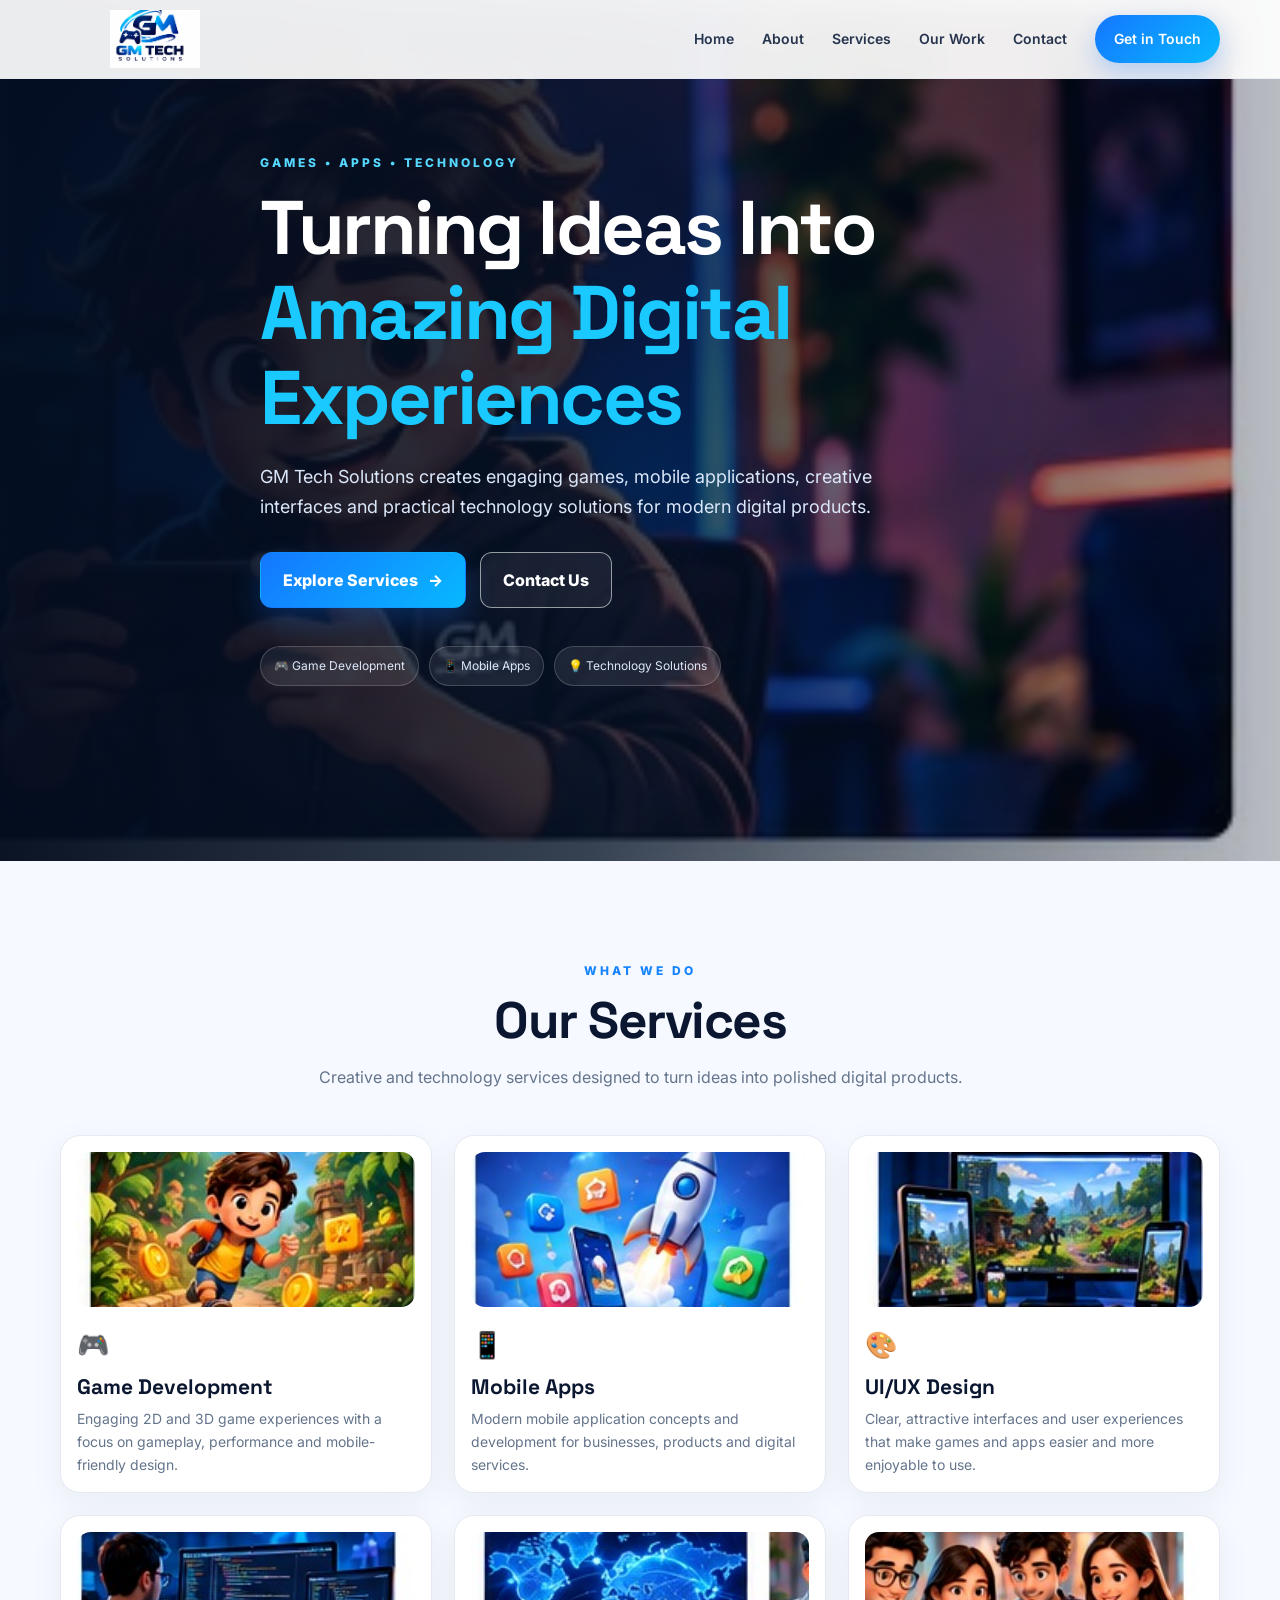
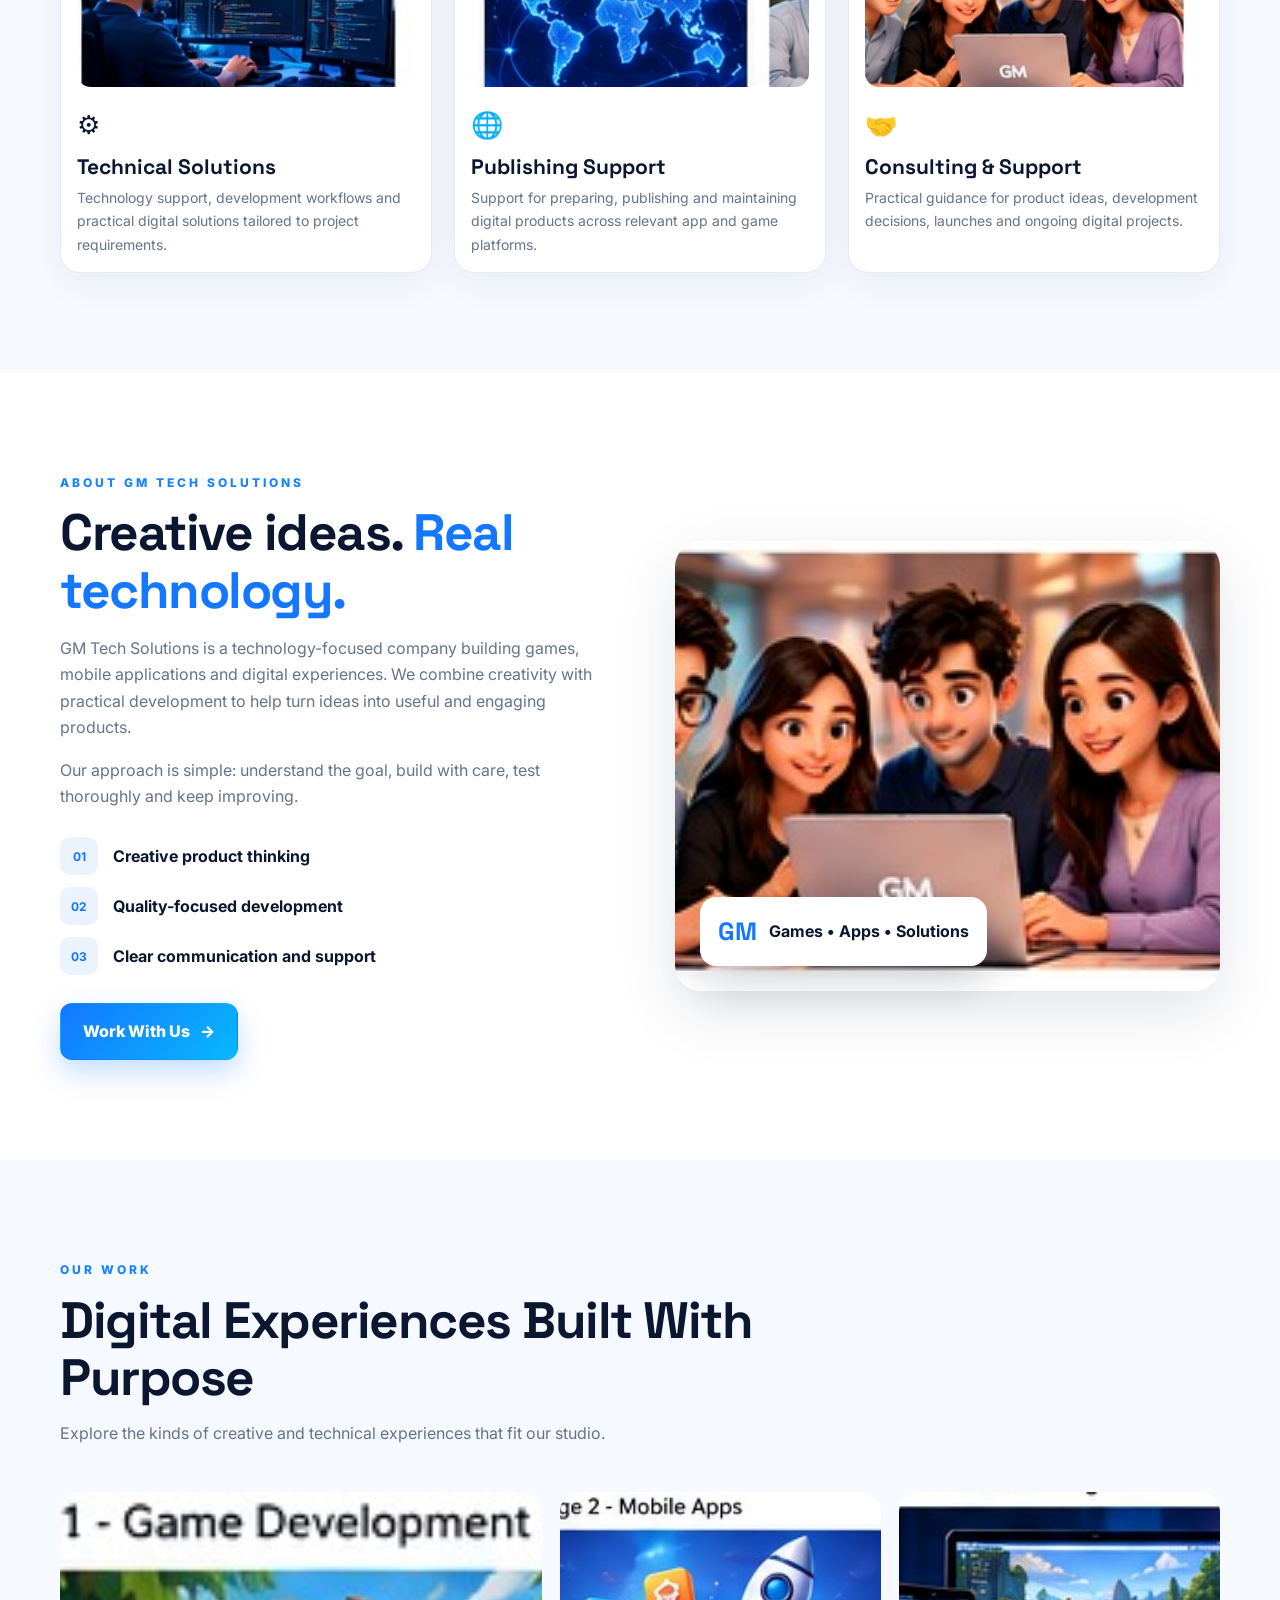
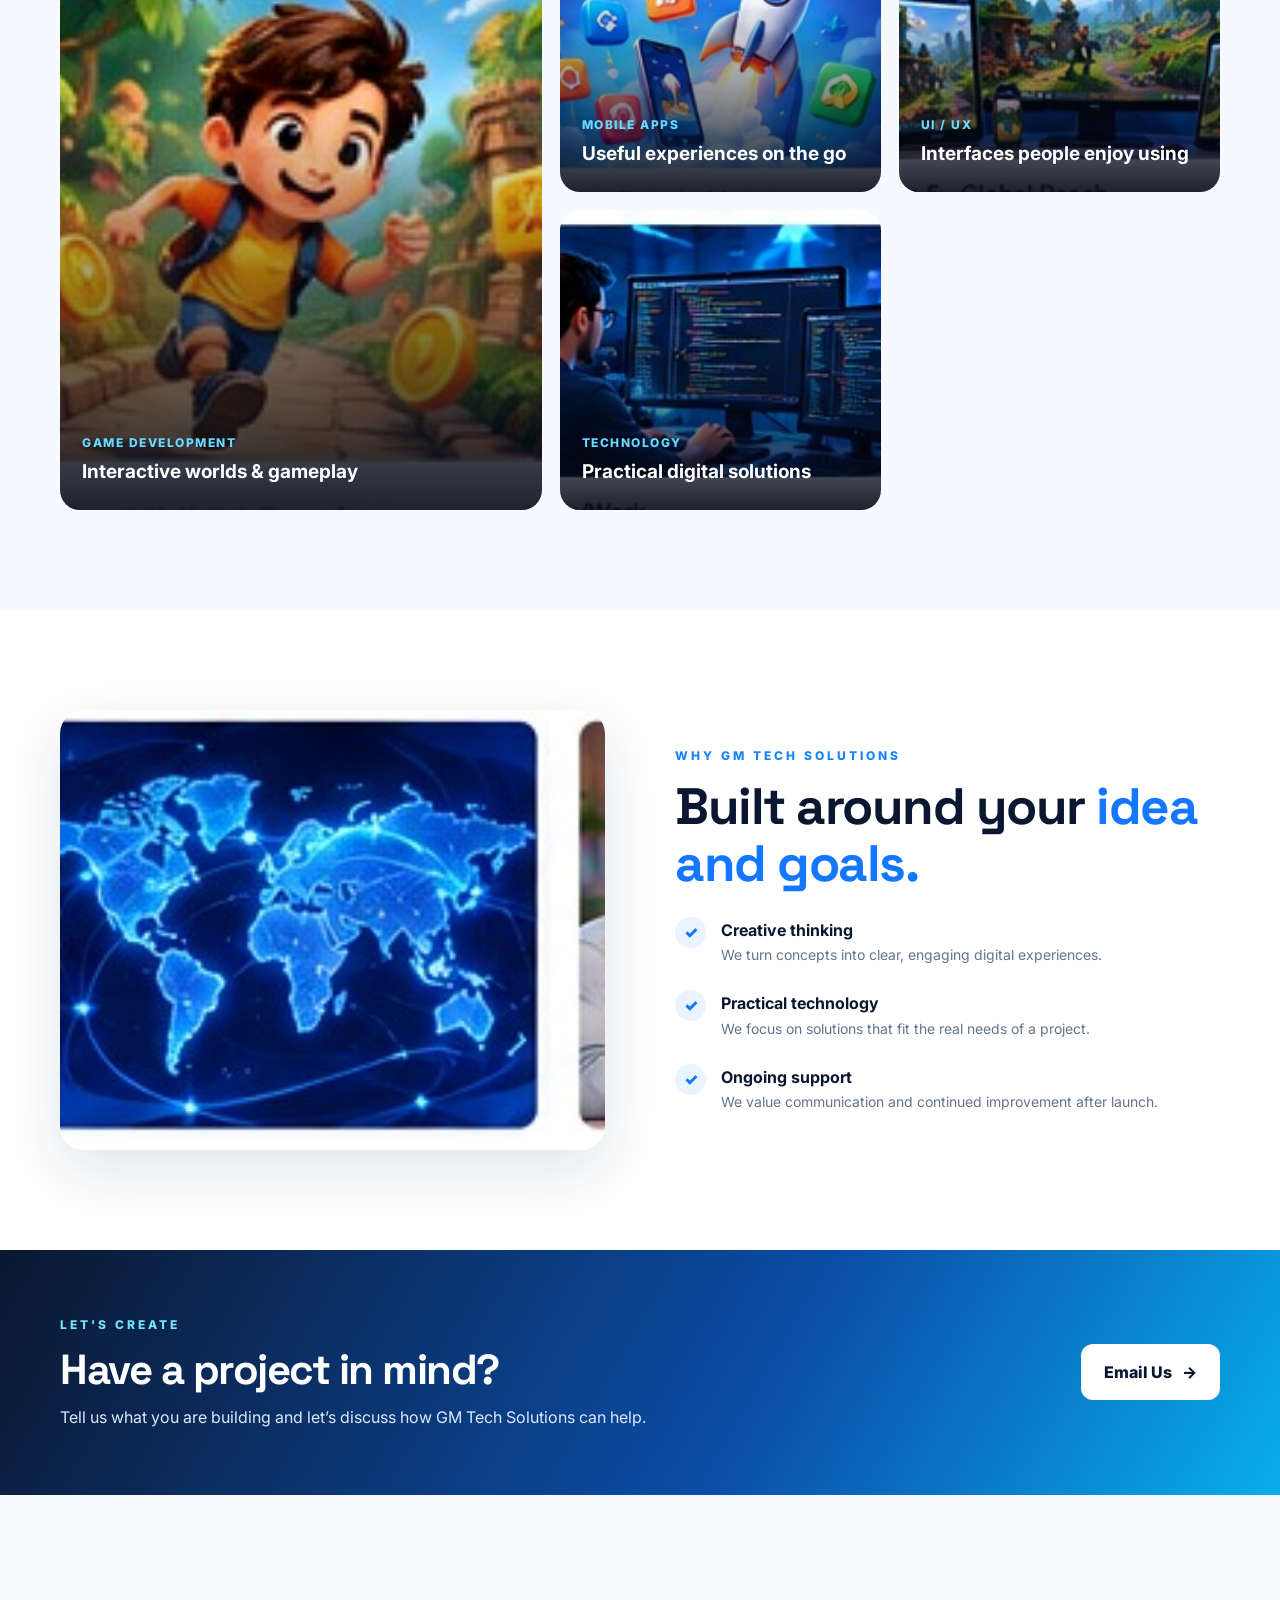
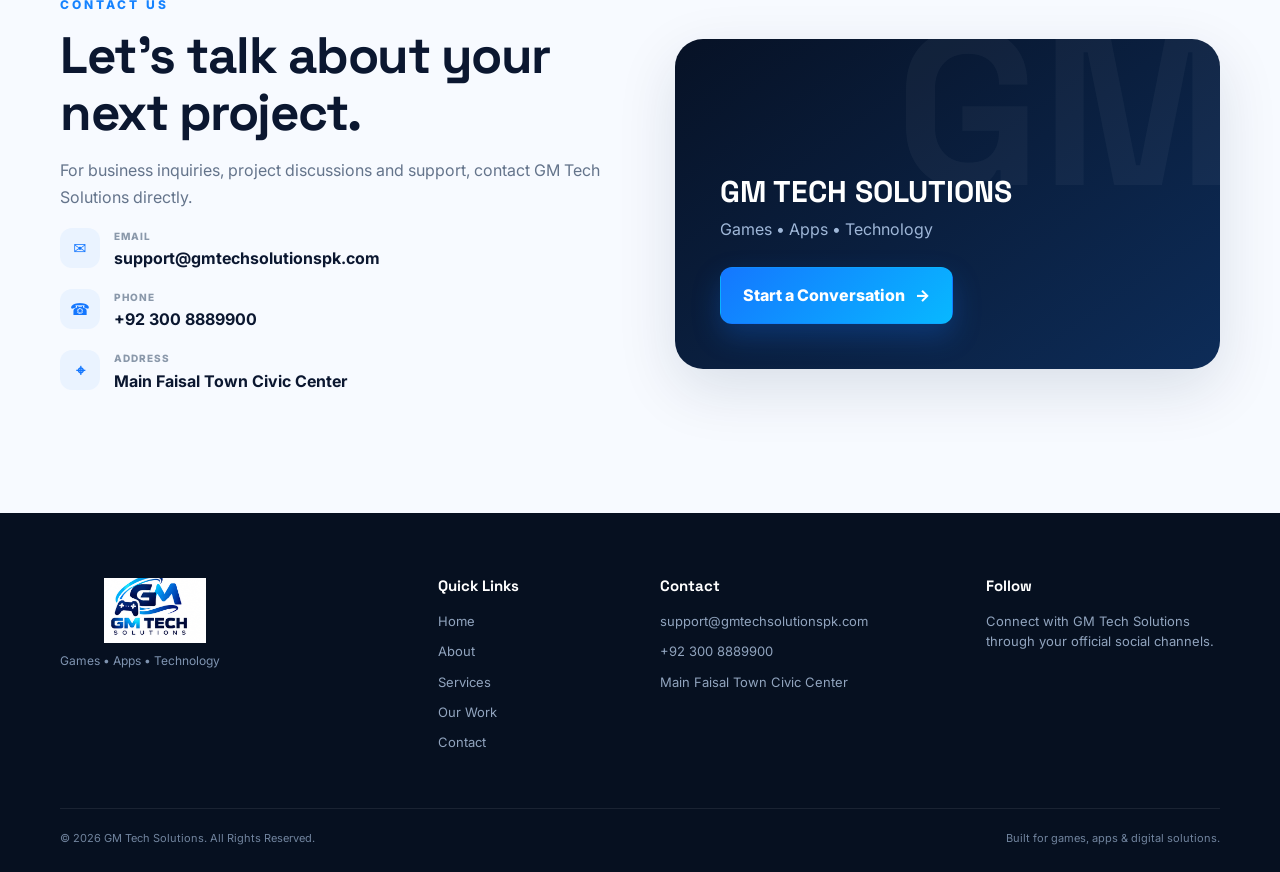
==== index.html @ 3b5aea4f "Add files via upload" ====
<!DOCTYPE html><html lang="en"><head><meta charset="UTF-8"><meta name="viewport" content="width=device-width,initial-scale=1.0"><meta name="description" content="GM Tech Solutions — game development, mobile applications, UI/UX design and technology solutions."><meta name="theme-color" content="#081326"><title>GM Tech Solutions | Games, Apps & Technology</title><link rel="icon" href="images/favicon.png"><link rel="preconnect" href="https://fonts.googleapis.com"><link rel="preconnect" href="https://fonts.gstatic.com" crossorigin><link href="https://fonts.googleapis.com/css2?family=Inter:wght@400;500;600;700;800&family=Space+Grotesk:wght@500;600;700&display=swap" rel="stylesheet"><link rel="stylesheet" href="style.css"></head><body><header class="site-header"><div class="container nav-wrap"><a class="brand" href="#home"><img src="images/logo.png" alt="GM Tech Solutions"></a><button class="menu-toggle" id="menuToggle" aria-label="Open navigation" aria-expanded="false"><span></span><span></span><span></span></button><nav class="nav" id="mainNav"><a href="#home">Home</a><a href="#about">About</a><a href="#services">Services</a><a href="#work">Our Work</a><a href="#contact">Contact</a><a class="nav-cta" href="mailto:support@gmtechsolutionspk.com">Get in Touch</a></nav></div></header><main><section class="hero" id="home"><div class="hero-art"></div><div class="hero-overlay"></div><div class="container hero-content"><p class="eyebrow">GAMES • APPS • TECHNOLOGY</p><h1>Turning Ideas Into <span>Amazing Digital Experiences</span></h1><p class="hero-copy">GM Tech Solutions creates engaging games, mobile applications, creative interfaces and practical technology solutions for modern digital products.</p><div class="hero-actions"><a class="btn btn-primary" href="#services">Explore Services <span>→</span></a><a class="btn btn-outline" href="#contact">Contact Us</a></div><div class="hero-pills"><span>🎮 Game Development</span><span>📱 Mobile Apps</span><span>💡 Technology Solutions</span></div></div></section><section class="services" id="services"><div class="container"><div class="section-heading center"><p class="eyebrow">WHAT WE DO</p><h2>Our Services</h2><p>Creative and technology services designed to turn ideas into polished digital products.</p></div><div class="service-grid"><article class="service-card reveal"><div class="service-image"><img src="images/game-development.jpg" alt="Game Development" loading="lazy"></div><div class="service-icon">🎮</div><h3>Game Development</h3><p>Engaging 2D and 3D game experiences with a focus on gameplay, performance and mobile-friendly design.</p></article><article class="service-card reveal"><div class="service-image"><img src="images/mobile-apps.jpg" alt="Mobile Apps" loading="lazy"></div><div class="service-icon">📱</div><h3>Mobile Apps</h3><p>Modern mobile application concepts and development for businesses, products and digital services.</p></article><article class="service-card reveal"><div class="service-image"><img src="images/ui-ux-design.jpg" alt="UI/UX Design" loading="lazy"></div><div class="service-icon">🎨</div><h3>UI/UX Design</h3><p>Clear, attractive interfaces and user experiences that make games and apps easier and more enjoyable to use.</p></article><article class="service-card reveal"><div class="service-image"><img src="images/technical-solutions.jpg" alt="Technical Solutions" loading="lazy"></div><div class="service-icon">⚙️</div><h3>Technical Solutions</h3><p>Technology support, development workflows and practical digital solutions tailored to project requirements.</p></article><article class="service-card reveal"><div class="service-image"><img src="images/global-reach.jpg" alt="Publishing Support" loading="lazy"></div><div class="service-icon">🌐</div><h3>Publishing Support</h3><p>Support for preparing, publishing and maintaining digital products across relevant app and game platforms.</p></article><article class="service-card reveal"><div class="service-image"><img src="images/team-work.jpg" alt="Consulting & Support" loading="lazy"></div><div class="service-icon">🤝</div><h3>Consulting & Support</h3><p>Practical guidance for product ideas, development decisions, launches and ongoing digital projects.</p></article></div></div></section><section class="about" id="about"><div class="container about-grid"><div class="about-copy reveal"><p class="eyebrow">ABOUT GM TECH SOLUTIONS</p><h2>Creative ideas. <span>Real technology.</span></h2><p>GM Tech Solutions is a technology-focused company building games, mobile applications and digital experiences. We combine creativity with practical development to help turn ideas into useful and engaging products.</p><p>Our approach is simple: understand the goal, build with care, test thoroughly and keep improving.</p><div class="about-list"><div><strong>01</strong><span>Creative product thinking</span></div><div><strong>02</strong><span>Quality-focused development</span></div><div><strong>03</strong><span>Clear communication and support</span></div></div><a class="btn btn-primary" href="#contact">Work With Us <span>→</span></a></div><div class="about-visual reveal"><img src="images/team-work.jpg" alt="GM Tech Solutions team" loading="lazy"><div class="floating-card"><span class="floating-number">GM</span><span>Games • Apps • Solutions</span></div></div></div></section><section class="work" id="work"><div class="container"><div class="section-heading"><p class="eyebrow">OUR WORK</p><h2>Digital Experiences Built With Purpose</h2><p>Explore the kinds of creative and technical experiences that fit our studio.</p></div><div class="work-grid"><figure class="work-card large reveal"><img src="images/game-development.jpg" alt="Game development" loading="lazy"><figcaption><span>Game Development</span><strong>Interactive worlds & gameplay</strong></figcaption></figure><figure class="work-card reveal"><img src="images/mobile-apps.jpg" alt="Mobile apps" loading="lazy"><figcaption><span>Mobile Apps</span><strong>Useful experiences on the go</strong></figcaption></figure><figure class="work-card reveal"><img src="images/ui-ux-design.jpg" alt="UI UX" loading="lazy"><figcaption><span>UI / UX</span><strong>Interfaces people enjoy using</strong></figcaption></figure><figure class="work-card reveal"><img src="images/technical-solutions.jpg" alt="Technology" loading="lazy"><figcaption><span>Technology</span><strong>Practical digital solutions</strong></figcaption></figure></div></div></section><section class="why"><div class="container why-grid"><div class="why-image reveal"><img src="images/global-reach.jpg" alt="Global technology network" loading="lazy"></div><div class="why-copy reveal"><p class="eyebrow">WHY GM TECH SOLUTIONS</p><h2>Built around your <span>idea and goals.</span></h2><div class="why-item"><div>✓</div><p><strong>Creative thinking</strong><br>We turn concepts into clear, engaging digital experiences.</p></div><div class="why-item"><div>✓</div><p><strong>Practical technology</strong><br>We focus on solutions that fit the real needs of a project.</p></div><div class="why-item"><div>✓</div><p><strong>Ongoing support</strong><br>We value communication and continued improvement after launch.</p></div></div></div></section><section class="cta" id="contact"><div class="container cta-inner"><div><p class="eyebrow">LET'S CREATE</p><h2>Have a project in mind?</h2><p>Tell us what you are building and let’s discuss how GM Tech Solutions can help.</p></div><a class="btn btn-light" href="mailto:support@gmtechsolutionspk.com?subject=Project%20Inquiry%20-%20GM%20Tech%20Solutions">Email Us <span>→</span></a></div></section><section class="contact"><div class="container contact-grid"><div class="contact-info reveal"><p class="eyebrow">CONTACT US</p><h2>Let's talk about your next project.</h2><p>For business inquiries, project discussions and support, contact GM Tech Solutions directly.</p><div class="contact-item"><span>✉</span><div><small>Email</small><a href="mailto:support@gmtechsolutionspk.com">support@gmtechsolutionspk.com</a></div></div><div class="contact-item"><span>☎</span><div><small>Phone</small><a href="tel:+923008889900">+92 300 8889900</a></div></div><div class="contact-item"><span>⌖</span><div><small>Address</small><p>Main Faisal Town Civic Center</p></div></div></div><div class="contact-card reveal"><h3>GM TECH SOLUTIONS</h3><p>Games • Apps • Technology</p><a class="btn btn-primary" href="mailto:support@gmtechsolutionspk.com">Start a Conversation <span>→</span></a></div></div></section></main><footer class="footer"><div class="container footer-grid"><div class="footer-brand"><img src="images/logo.png" alt="GM Tech Solutions"><p>Games • Apps • Technology</p></div><div><h4>Quick Links</h4><a href="#home">Home</a><a href="#about">About</a><a href="#services">Services</a><a href="#work">Our Work</a><a href="#contact">Contact</a></div><div><h4>Contact</h4><a href="mailto:support@gmtechsolutionspk.com">support@gmtechsolutionspk.com</a><a href="tel:+923008889900">+92 300 8889900</a><span>Main Faisal Town Civic Center</span></div><div><h4>Follow</h4><p class="footer-note">Connect with GM Tech Solutions through your official social channels.</p></div></div><div class="container footer-bottom"><span>© <span id="year"></span> GM Tech Solutions. All Rights Reserved.</span><span>Built for games, apps & digital solutions.</span></div></footer><button class="back-top" id="backTop" aria-label="Back to top">↑</button><script src="script.js"></script></body></html>
---- style.css ----
:root{--navy:#081326;--blue:#1477ff;--cyan:#12cfff;--ink:#0b1730;--muted:#64748b;--light:#f6f9ff;--white:#fff;--border:#e5eaf3;--shadow:0 20px 60px rgba(10,31,67,.12)}*{box-sizing:border-box;margin:0;padding:0}html{scroll-behavior:smooth}body{font-family:Inter,system-ui,sans-serif;color:var(--ink);background:#fff;line-height:1.65}img{max-width:100%;display:block}a{text-decoration:none;color:inherit}.container{width:min(1160px,92%);margin:auto}.site-header{position:fixed;top:0;left:0;width:100%;z-index:50;background:rgba(255,255,255,.92);backdrop-filter:blur(16px);border-bottom:1px solid rgba(229,234,243,.75)}.nav-wrap{height:78px;display:flex;align-items:center;justify-content:space-between;gap:30px}.brand img{width:190px;height:58px;object-fit:contain;mix-blend-mode:multiply}.nav{display:flex;align-items:center;gap:28px;font-size:14px;font-weight:600}.nav a{color:#26344e;transition:.25s}.nav a:hover{color:var(--blue)}.nav-cta{background:linear-gradient(135deg,var(--blue),#08b8ff);color:#fff!important;padding:12px 19px;border-radius:999px;box-shadow:0 10px 25px rgba(20,119,255,.25)}.menu-toggle{display:none;border:0;background:none;cursor:pointer}.menu-toggle span{display:block;width:26px;height:2px;background:var(--ink);margin:5px}.hero{min-height:720px;position:relative;display:flex;align-items:center;overflow:hidden;background:#071226;color:#fff;padding-top:78px}.hero-art{position:absolute;inset:0;background:url("images/hero.jpg") center right/cover no-repeat;opacity:.9}.hero-overlay{position:absolute;inset:0;background:linear-gradient(90deg,rgba(4,13,31,.97),rgba(5,19,40,.78) 46%,rgba(5,19,40,.2))}.hero-content{position:relative;z-index:2;max-width:760px;padding:75px 0}.eyebrow{font-size:12px;letter-spacing:3px;font-weight:800;color:#1683ff;margin-bottom:12px;text-transform:uppercase}.hero .eyebrow{color:#56d8ff}h1,h2,h3,h4{font-family:"Space Grotesk",Inter,sans-serif;line-height:1.12}h1{font-size:clamp(42px,6vw,76px);letter-spacing:-2.5px}h1 span{display:block;color:#19c9ff}.hero-copy{max-width:640px;color:#dbe7fa;font-size:18px;margin:22px 0 30px}.hero-actions{display:flex;gap:14px;flex-wrap:wrap}.btn{display:inline-flex;align-items:center;gap:10px;padding:14px 22px;border-radius:12px;font-weight:800;transition:.25s;border:1px solid transparent}.btn:hover{transform:translateY(-2px)}.btn-primary{color:#fff;background:linear-gradient(135deg,var(--blue),#08b8ff);box-shadow:0 12px 28px rgba(20,119,255,.25)}.btn-outline{color:#fff;border-color:rgba(255,255,255,.55);background:rgba(255,255,255,.06)}.hero-pills{display:flex;gap:10px;flex-wrap:wrap;margin-top:38px}.hero-pills span{padding:9px 13px;border:1px solid rgba(255,255,255,.18);background:rgba(255,255,255,.08);border-radius:999px;font-size:12px;color:#dce8fa}section{padding:100px 0}.section-heading{max-width:700px;margin-bottom:45px}.section-heading.center{text-align:center;margin-left:auto;margin-right:auto}.section-heading h2,h2{font-size:clamp(34px,4vw,52px);letter-spacing:-1.5px}.section-heading p:not(.eyebrow){color:var(--muted);margin-top:14px}.services{background:var(--light)}.service-grid{display:grid;grid-template-columns:repeat(3,1fr);gap:22px}.service-card{background:#fff;border:1px solid var(--border);border-radius:20px;padding:16px;box-shadow:0 10px 35px rgba(15,38,75,.06);transition:.3s;overflow:hidden}.service-card:hover{transform:translateY(-7px);box-shadow:var(--shadow)}.service-image{height:155px;border-radius:14px;overflow:hidden}.service-image img{width:100%;height:100%;object-fit:cover}.service-icon{font-size:26px;margin:17px 0 8px}.service-card h3{font-size:21px}.service-card p{color:var(--muted);font-size:14px;margin-top:8px}.about-grid,.why-grid,.contact-grid{display:grid;grid-template-columns:1fr 1fr;gap:70px;align-items:center}.about-copy h2 span,.why-copy h2 span{color:var(--blue)}.about-copy>p:not(.eyebrow),.contact-info>p:not(.eyebrow){color:var(--muted);margin-top:16px}.about-list{display:grid;gap:12px;margin:28px 0}.about-list div{display:flex;align-items:center;gap:15px;font-weight:700}.about-list strong{width:38px;height:38px;display:grid;place-items:center;border-radius:10px;background:#eaf3ff;color:var(--blue);font-size:12px}.about-visual{position:relative}.about-visual img{width:100%;height:450px;object-fit:cover;border-radius:26px;box-shadow:var(--shadow)}.floating-card{position:absolute;bottom:25px;left:25px;background:#fff;border-radius:16px;padding:14px 18px;box-shadow:0 15px 40px rgba(7,21,44,.18);display:flex;align-items:center;gap:12px;font-weight:700}.floating-number{font-family:"Space Grotesk";font-size:25px;color:var(--blue)}.work{background:var(--light)}.work-grid{display:grid;grid-template-columns:1.35fr .9fr .9fr;gap:18px}.work-card{height:300px;position:relative;overflow:hidden;border-radius:20px;background:#0b1730}.work-card.large{grid-row:span 2;height:618px}.work-card img{width:100%;height:100%;object-fit:cover;transition:.5s}.work-card:after{content:"";position:absolute;inset:35% 0 0;background:linear-gradient(transparent,rgba(3,10,24,.9))}.work-card:hover img{transform:scale(1.06)}.work-card figcaption{position:absolute;z-index:2;bottom:22px;left:22px;color:#fff;right:20px}.work-card figcaption span{display:block;color:#68d9ff;font-size:12px;font-weight:800;text-transform:uppercase;letter-spacing:1.5px}.work-card figcaption strong{display:block;font-size:19px;margin-top:4px}.why-image img{width:100%;height:440px;object-fit:cover;border-radius:24px;box-shadow:var(--shadow)}.why-item{display:flex;gap:15px;margin-top:24px}.why-item>div{width:31px;height:31px;border-radius:50%;display:grid;place-items:center;background:#e9f4ff;color:var(--blue);font-weight:900}.why-item p{color:var(--muted);font-size:14px}.why-item strong{color:var(--ink);font-size:16px}.cta{padding:65px 0;background:linear-gradient(120deg,#0b1730,#0b4ea8 60%,#08aeea);color:#fff}.cta-inner{display:flex;justify-content:space-between;align-items:center;gap:30px}.cta .eyebrow{color:#74e4ff}.cta h2{font-size:42px}.cta p:not(.eyebrow){color:#dbe9ff;margin-top:10px}.btn-light{background:#fff;color:#0b1730}.contact{background:#f7faff}.contact-item{display:flex;gap:14px;align-items:flex-start;margin:18px 0}.contact-item>span{width:40px;height:40px;border-radius:12px;background:#eaf3ff;color:var(--blue);display:grid;place-items:center;font-weight:900}.contact-item small{display:block;color:#8a98aa;text-transform:uppercase;font-size:10px;letter-spacing:1px;font-weight:800}.contact-item a,.contact-item p{font-weight:700;margin-top:2px}.contact-card{min-height:330px;border-radius:28px;padding:45px;background:linear-gradient(145deg,#071226,#0d2c58);color:#fff;position:relative;overflow:hidden;display:flex;flex-direction:column;justify-content:flex-end;box-shadow:var(--shadow)}.contact-card:before{content:"GM";position:absolute;right:-15px;top:-40px;font:800 220px/1 "Space Grotesk";color:rgba(255,255,255,.04)}.contact-card h3{font-size:30px;position:relative}.contact-card p{color:#9fb7d8;margin:8px 0 25px;position:relative}.contact-card .btn{width:max-content;position:relative}.footer{background:#061020;color:#c6d2e5;padding:65px 0 25px}.footer-grid{display:grid;grid-template-columns:1.3fr .7fr 1.1fr .9fr;gap:40px}.footer-brand img{width:190px;height:65px;object-fit:contain}.footer-brand p{font-size:12px;color:#7f94b1;margin-top:8px}.footer h4{color:#fff;font-size:15px;margin-bottom:16px}.footer-grid>div:not(.footer-brand) a,.footer-grid>div:not(.footer-brand) span{display:block;font-size:13px;color:#91a4be;margin:9px 0}.footer-grid a:hover{color:#4ddcff}.footer-note{font-size:13px;color:#91a4be;line-height:1.6}.footer-bottom{border-top:1px solid rgba(255,255,255,.08);margin-top:45px;padding-top:20px;display:flex;justify-content:space-between;gap:15px;font-size:11px;color:#71849e}.back-top{position:fixed;right:22px;bottom:22px;width:45px;height:45px;border:0;border-radius:50%;background:var(--blue);color:#fff;font-size:20px;cursor:pointer;box-shadow:0 10px 25px rgba(20,119,255,.3);opacity:0;pointer-events:none;transition:.25s;z-index:40}.back-top.show{opacity:1;pointer-events:auto}.reveal{opacity:0;transform:translateY(24px);transition:opacity .7s ease,transform .7s ease}.reveal.visible{opacity:1;transform:none}@media(max-width:900px){.menu-toggle{display:block}.nav{position:absolute;top:78px;left:0;right:0;background:#fff;padding:18px 4%;display:none;flex-direction:column;align-items:stretch;box-shadow:0 20px 30px rgba(8,19,38,.12)}.nav.open{display:flex}.nav-cta{text-align:center}.service-grid{grid-template-columns:repeat(2,1fr)}.about-grid,.why-grid,.contact-grid{grid-template-columns:1fr;gap:40px}.work-grid{grid-template-columns:1fr 1fr}.work-card.large{grid-row:auto;height:360px;grid-column:1/-1}.hero{min-height:680px}.hero-overlay{background:linear-gradient(90deg,rgba(4,13,31,.97),rgba(5,19,40,.72))}.cta-inner{flex-direction:column;align-items:flex-start}.footer-grid{grid-template-columns:1fr 1fr}}@media(max-width:600px){.nav-wrap{height:70px}.brand img{width:165px}.hero{padding-top:70px;min-height:720px}.hero-content{padding:55px 0}.hero-copy{font-size:15px}.hero-pills{display:none}section{padding:75px 0}.service-grid,.work-grid{grid-template-columns:1fr}.work-card.large{grid-column:auto;height:300px}.about-visual img,.why-image img{height:320px}.cta h2{font-size:34px}.footer-grid{grid-template-columns:1fr}.footer-bottom{flex-direction:column}.contact-card{min-height:290px;padding:32px}}
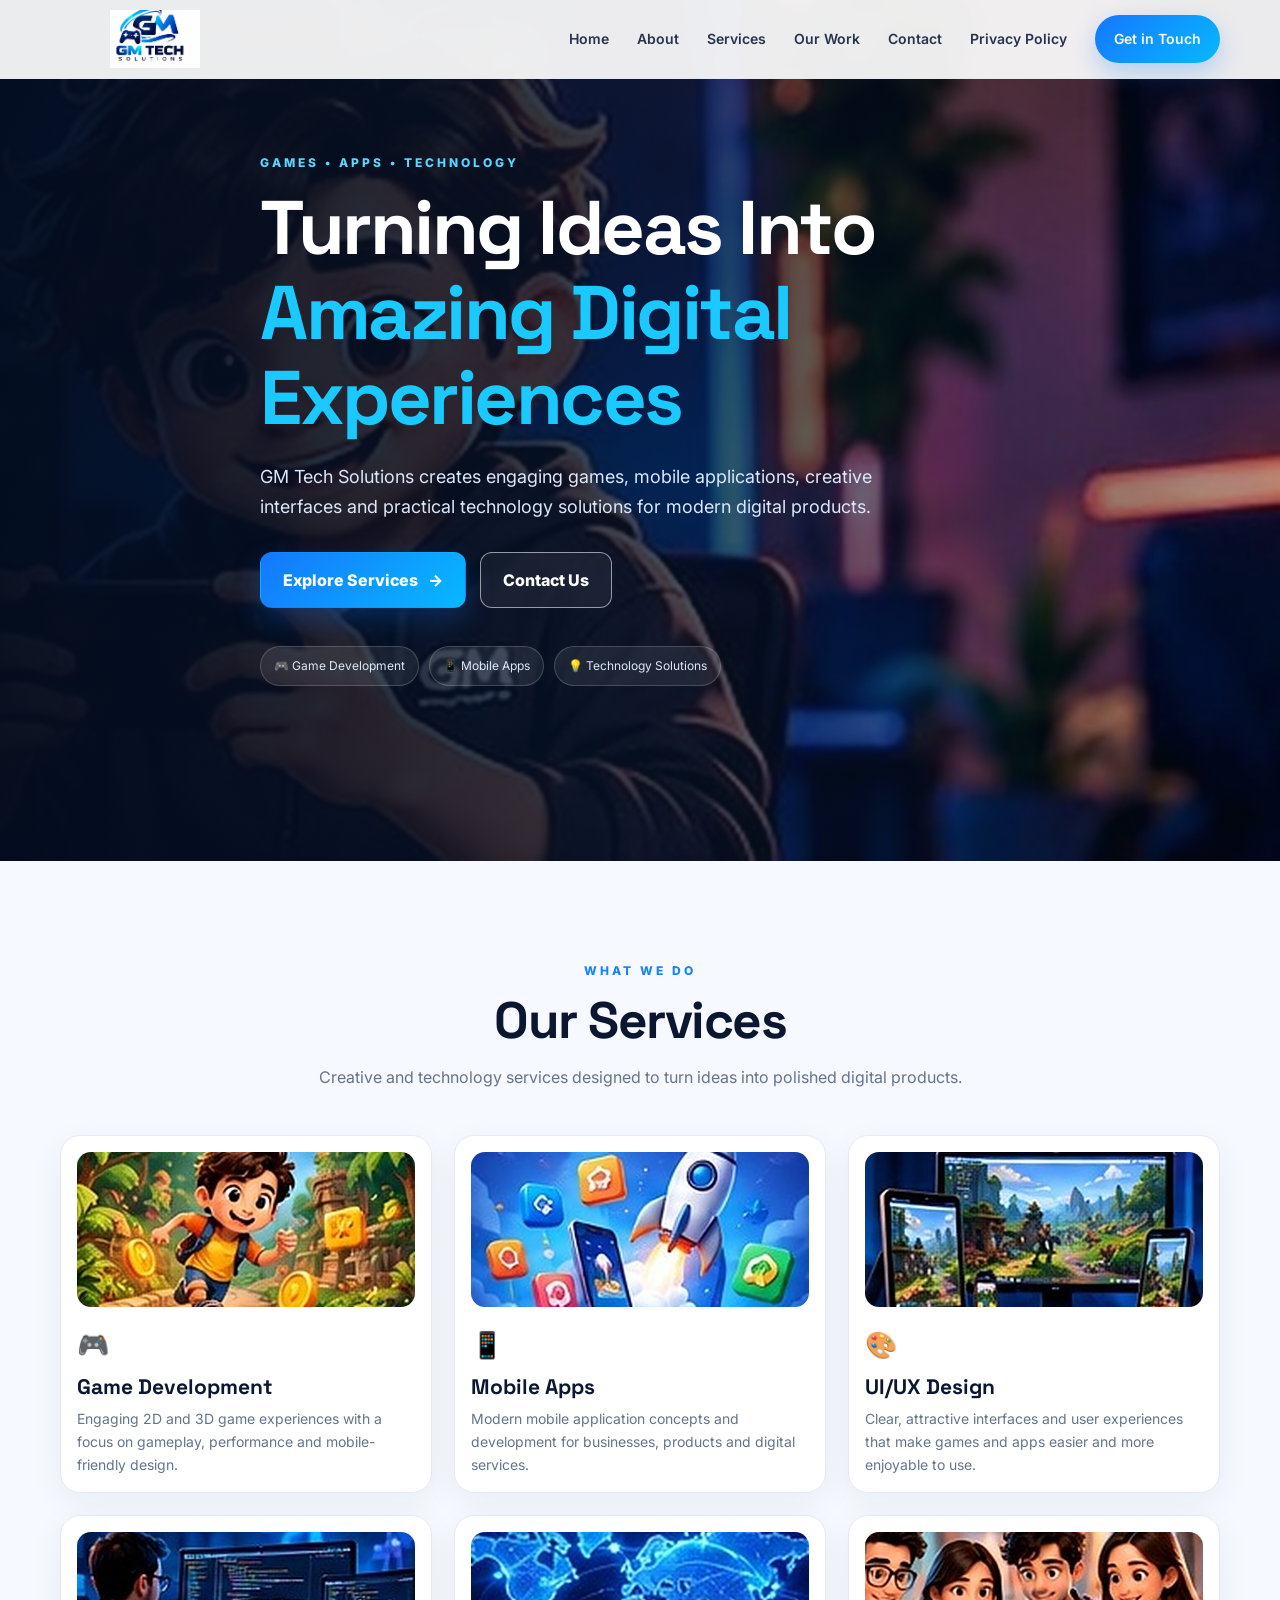
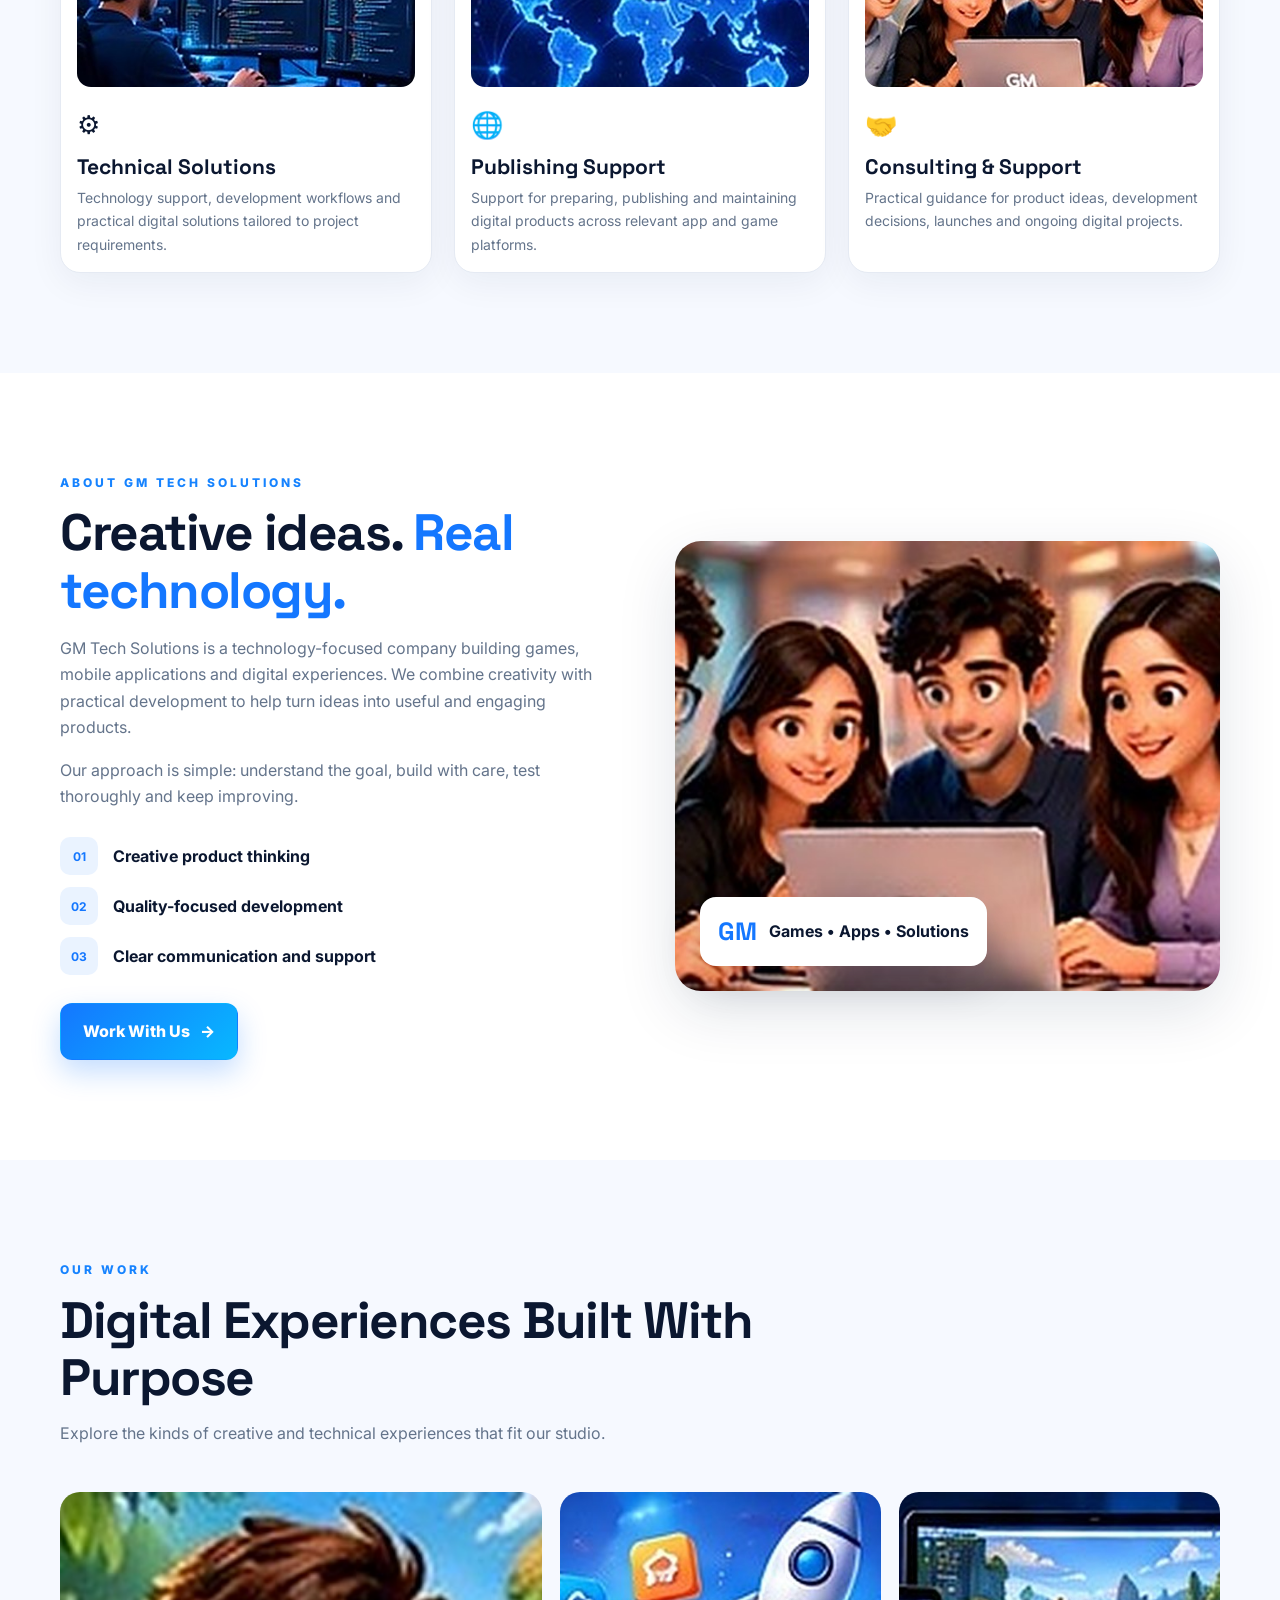
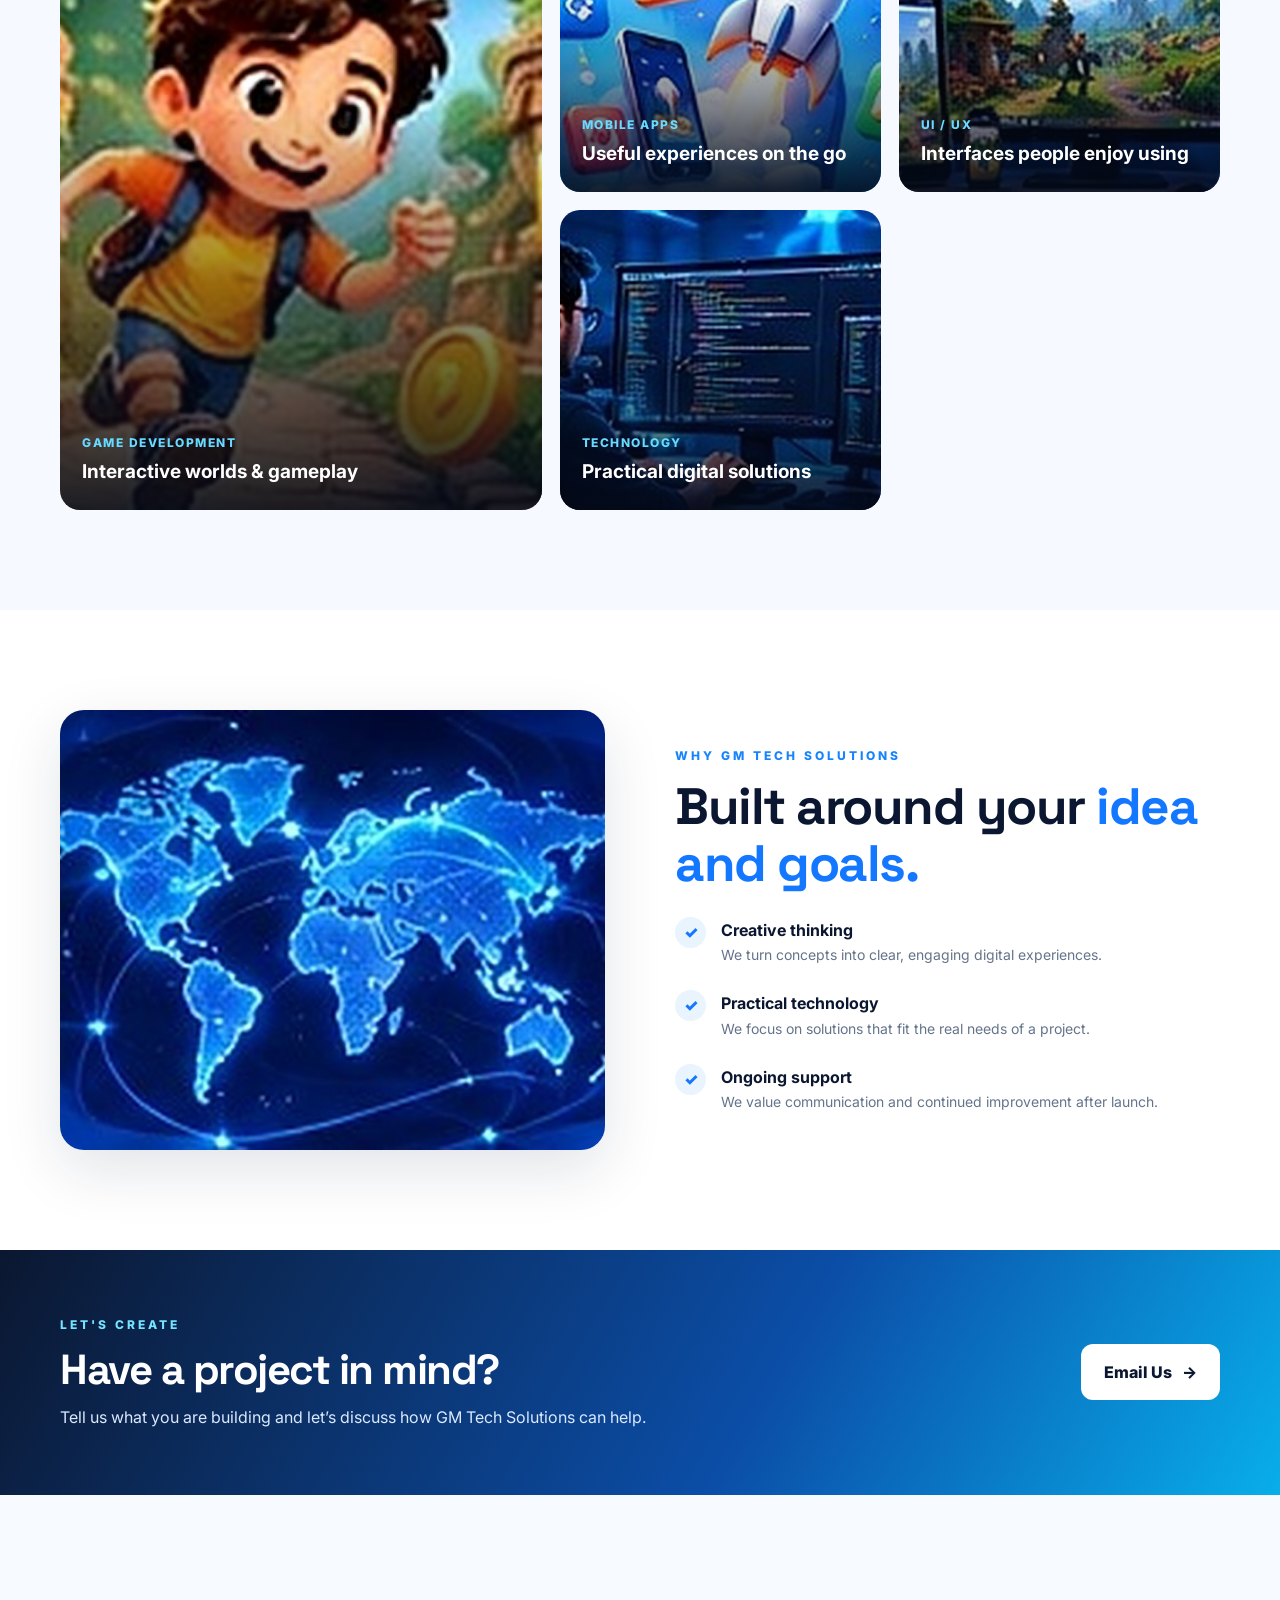
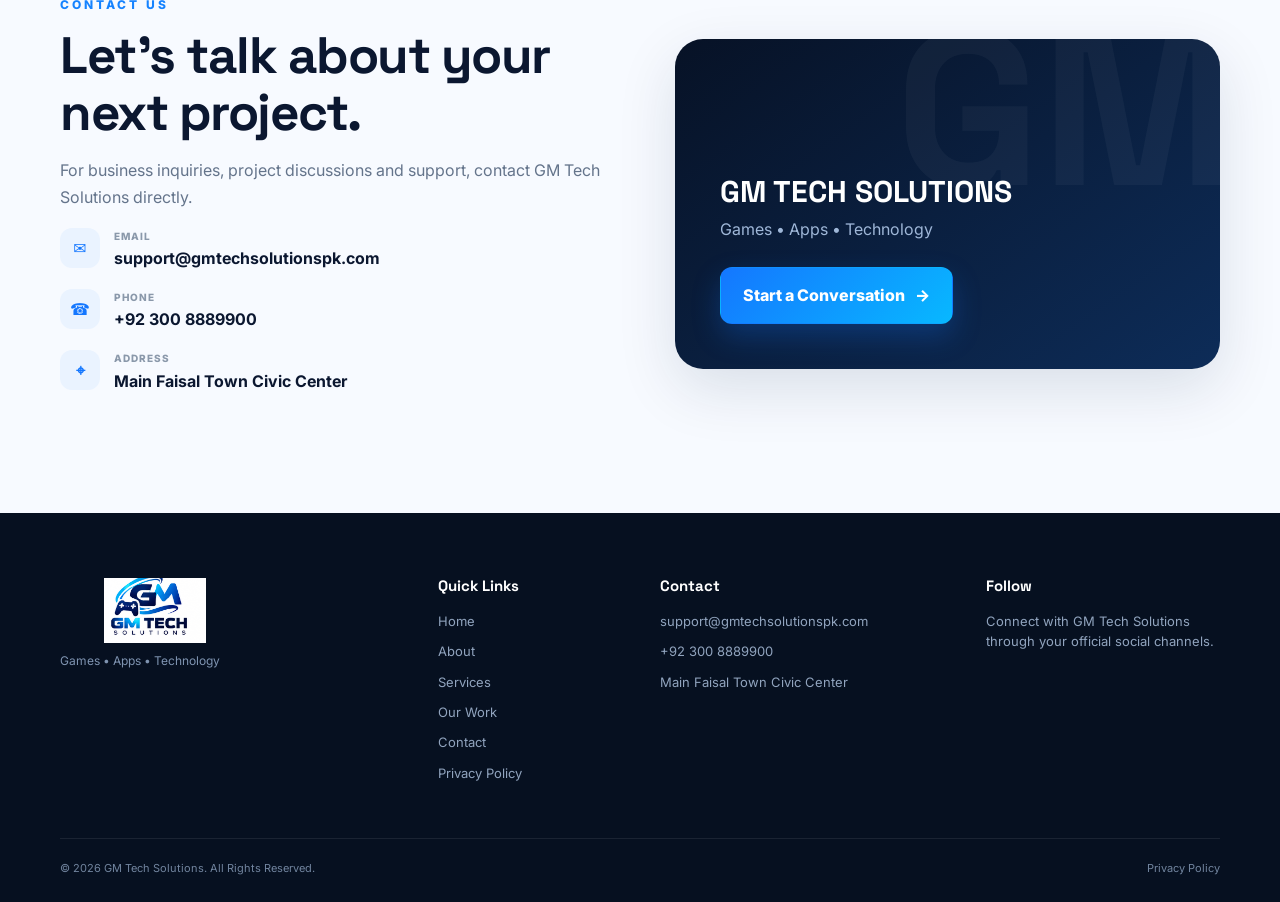
==== commit 80893d92: "Add files via upload" ====
--- a/index.html
+++ b/index.html
@@ -1 +1 @@
-<!DOCTYPE html><html lang="en"><head><meta charset="UTF-8"><meta name="viewport" content="width=device-width,initial-scale=1.0"><meta name="description" content="GM Tech Solutions — game development, mobile applications, UI/UX design and technology solutions."><meta name="theme-color" content="#081326"><title>GM Tech Solutions | Games, Apps & Technology</title><link rel="icon" href="images/favicon.png"><link rel="preconnect" href="https://fonts.googleapis.com"><link rel="preconnect" href="https://fonts.gstatic.com" crossorigin><link href="https://fonts.googleapis.com/css2?family=Inter:wght@400;500;600;700;800&family=Space+Grotesk:wght@500;600;700&display=swap" rel="stylesheet"><link rel="stylesheet" href="style.css"></head><body><header class="site-header"><div class="container nav-wrap"><a class="brand" href="#home"><img src="images/logo.png" alt="GM Tech Solutions"></a><button class="menu-toggle" id="menuToggle" aria-label="Open navigation" aria-expanded="false"><span></span><span></span><span></span></button><nav class="nav" id="mainNav"><a href="#home">Home</a><a href="#about">About</a><a href="#services">Services</a><a href="#work">Our Work</a><a href="#contact">Contact</a><a class="nav-cta" href="mailto:support@gmtechsolutionspk.com">Get in Touch</a></nav></div></header><main><section class="hero" id="home"><div class="hero-art"></div><div class="hero-overlay"></div><div class="container hero-content"><p class="eyebrow">GAMES • APPS • TECHNOLOGY</p><h1>Turning Ideas Into <span>Amazing Digital Experiences</span></h1><p class="hero-copy">GM Tech Solutions creates engaging games, mobile applications, creative interfaces and practical technology solutions for modern digital products.</p><div class="hero-actions"><a class="btn btn-primary" href="#services">Explore Services <span>→</span></a><a class="btn btn-outline" href="#contact">Contact Us</a></div><div class="hero-pills"><span>🎮 Game Development</span><span>📱 Mobile Apps</span><span>💡 Technology Solutions</span></div></div></section><section class="services" id="services"><div class="container"><div class="section-heading center"><p class="eyebrow">WHAT WE DO</p><h2>Our Services</h2><p>Creative and technology services designed to turn ideas into polished digital products.</p></div><div class="service-grid"><article class="service-card reveal"><div class="service-image"><img src="images/game-development.jpg" alt="Game Development" loading="lazy"></div><div class="service-icon">🎮</div><h3>Game Development</h3><p>Engaging 2D and 3D game experiences with a focus on gameplay, performance and mobile-friendly design.</p></article><article class="service-card reveal"><div class="service-image"><img src="images/mobile-apps.jpg" alt="Mobile Apps" loading="lazy"></div><div class="service-icon">📱</div><h3>Mobile Apps</h3><p>Modern mobile application concepts and development for businesses, products and digital services.</p></article><article class="service-card reveal"><div class="service-image"><img src="images/ui-ux-design.jpg" alt="UI/UX Design" loading="lazy"></div><div class="service-icon">🎨</div><h3>UI/UX Design</h3><p>Clear, attractive interfaces and user experiences that make games and apps easier and more enjoyable to use.</p></article><article class="service-card reveal"><div class="service-image"><img src="images/technical-solutions.jpg" alt="Technical Solutions" loading="lazy"></div><div class="service-icon">⚙️</div><h3>Technical Solutions</h3><p>Technology support, development workflows and practical digital solutions tailored to project requirements.</p></article><article class="service-card reveal"><div class="service-image"><img src="images/global-reach.jpg" alt="Publishing Support" loading="lazy"></div><div class="service-icon">🌐</div><h3>Publishing Support</h3><p>Support for preparing, publishing and maintaining digital products across relevant app and game platforms.</p></article><article class="service-card reveal"><div class="service-image"><img src="images/team-work.jpg" alt="Consulting & Support" loading="lazy"></div><div class="service-icon">🤝</div><h3>Consulting & Support</h3><p>Practical guidance for product ideas, development decisions, launches and ongoing digital projects.</p></article></div></div></section><section class="about" id="about"><div class="container about-grid"><div class="about-copy reveal"><p class="eyebrow">ABOUT GM TECH SOLUTIONS</p><h2>Creative ideas. <span>Real technology.</span></h2><p>GM Tech Solutions is a technology-focused company building games, mobile applications and digital experiences. We combine creativity with practical development to help turn ideas into useful and engaging products.</p><p>Our approach is simple: understand the goal, build with care, test thoroughly and keep improving.</p><div class="about-list"><div><strong>01</strong><span>Creative product thinking</span></div><div><strong>02</strong><span>Quality-focused development</span></div><div><strong>03</strong><span>Clear communication and support</span></div></div><a class="btn btn-primary" href="#contact">Work With Us <span>→</span></a></div><div class="about-visual reveal"><img src="images/team-work.jpg" alt="GM Tech Solutions team" loading="lazy"><div class="floating-card"><span class="floating-number">GM</span><span>Games • Apps • Solutions</span></div></div></div></section><section class="work" id="work"><div class="container"><div class="section-heading"><p class="eyebrow">OUR WORK</p><h2>Digital Experiences Built With Purpose</h2><p>Explore the kinds of creative and technical experiences that fit our studio.</p></div><div class="work-grid"><figure class="work-card large reveal"><img src="images/game-development.jpg" alt="Game development" loading="lazy"><figcaption><span>Game Development</span><strong>Interactive worlds & gameplay</strong></figcaption></figure><figure class="work-card reveal"><img src="images/mobile-apps.jpg" alt="Mobile apps" loading="lazy"><figcaption><span>Mobile Apps</span><strong>Useful experiences on the go</strong></figcaption></figure><figure class="work-card reveal"><img src="images/ui-ux-design.jpg" alt="UI UX" loading="lazy"><figcaption><span>UI / UX</span><strong>Interfaces people enjoy using</strong></figcaption></figure><figure class="work-card reveal"><img src="images/technical-solutions.jpg" alt="Technology" loading="lazy"><figcaption><span>Technology</span><strong>Practical digital solutions</strong></figcaption></figure></div></div></section><section class="why"><div class="container why-grid"><div class="why-image reveal"><img src="images/global-reach.jpg" alt="Global technology network" loading="lazy"></div><div class="why-copy reveal"><p class="eyebrow">WHY GM TECH SOLUTIONS</p><h2>Built around your <span>idea and goals.</span></h2><div class="why-item"><div>✓</div><p><strong>Creative thinking</strong><br>We turn concepts into clear, engaging digital experiences.</p></div><div class="why-item"><div>✓</div><p><strong>Practical technology</strong><br>We focus on solutions that fit the real needs of a project.</p></div><div class="why-item"><div>✓</div><p><strong>Ongoing support</strong><br>We value communication and continued improvement after launch.</p></div></div></div></section><section class="cta" id="contact"><div class="container cta-inner"><div><p class="eyebrow">LET'S CREATE</p><h2>Have a project in mind?</h2><p>Tell us what you are building and let’s discuss how GM Tech Solutions can help.</p></div><a class="btn btn-light" href="mailto:support@gmtechsolutionspk.com?subject=Project%20Inquiry%20-%20GM%20Tech%20Solutions">Email Us <span>→</span></a></div></section><section class="contact"><div class="container contact-grid"><div class="contact-info reveal"><p class="eyebrow">CONTACT US</p><h2>Let's talk about your next project.</h2><p>For business inquiries, project discussions and support, contact GM Tech Solutions directly.</p><div class="contact-item"><span>✉</span><div><small>Email</small><a href="mailto:support@gmtechsolutionspk.com">support@gmtechsolutionspk.com</a></div></div><div class="contact-item"><span>☎</span><div><small>Phone</small><a href="tel:+923008889900">+92 300 8889900</a></div></div><div class="contact-item"><span>⌖</span><div><small>Address</small><p>Main Faisal Town Civic Center</p></div></div></div><div class="contact-card reveal"><h3>GM TECH SOLUTIONS</h3><p>Games • Apps • Technology</p><a class="btn btn-primary" href="mailto:support@gmtechsolutionspk.com">Start a Conversation <span>→</span></a></div></div></section></main><footer class="footer"><div class="container footer-grid"><div class="footer-brand"><img src="images/logo.png" alt="GM Tech Solutions"><p>Games • Apps • Technology</p></div><div><h4>Quick Links</h4><a href="#home">Home</a><a href="#about">About</a><a href="#services">Services</a><a href="#work">Our Work</a><a href="#contact">Contact</a></div><div><h4>Contact</h4><a href="mailto:support@gmtechsolutionspk.com">support@gmtechsolutionspk.com</a><a href="tel:+923008889900">+92 300 8889900</a><span>Main Faisal Town Civic Center</span></div><div><h4>Follow</h4><p class="footer-note">Connect with GM Tech Solutions through your official social channels.</p></div></div><div class="container footer-bottom"><span>© <span id="year"></span> GM Tech Solutions. All Rights Reserved.</span><span>Built for games, apps & digital solutions.</span></div></footer><button class="back-top" id="backTop" aria-label="Back to top">↑</button><script src="script.js"></script></body></html>+<!DOCTYPE html><html lang="en"><head><meta charset="UTF-8"><meta name="viewport" content="width=device-width,initial-scale=1.0"><meta name="description" content="GM Tech Solutions — game development, mobile applications, UI/UX design and technology solutions."><meta name="theme-color" content="#081326"><title>GM Tech Solutions | Games, Apps & Technology</title><link rel="icon" href="images/favicon.png"><link rel="preconnect" href="https://fonts.googleapis.com"><link rel="preconnect" href="https://fonts.gstatic.com" crossorigin><link href="https://fonts.googleapis.com/css2?family=Inter:wght@400;500;600;700;800&family=Space+Grotesk:wght@500;600;700&display=swap" rel="stylesheet"><link rel="stylesheet" href="style.css"></head><body><header class="site-header"><div class="container nav-wrap"><a class="brand" href="#home"><img src="images/logo.png" alt="GM Tech Solutions"></a><button class="menu-toggle" id="menuToggle" aria-label="Open navigation" aria-expanded="false"><span></span><span></span><span></span></button><nav class="nav" id="mainNav"><a href="#home">Home</a><a href="#about">About</a><a href="#services">Services</a><a href="#work">Our Work</a><a href="#contact">Contact</a><a href="privacy-policy.html">Privacy Policy</a><a class="nav-cta" href="mailto:support@gmtechsolutionspk.com">Get in Touch</a></nav></div></header><main><section class="hero" id="home"><div class="hero-art"></div><div class="hero-overlay"></div><div class="container hero-content"><p class="eyebrow">GAMES • APPS • TECHNOLOGY</p><h1>Turning Ideas Into <span>Amazing Digital Experiences</span></h1><p class="hero-copy">GM Tech Solutions creates engaging games, mobile applications, creative interfaces and practical technology solutions for modern digital products.</p><div class="hero-actions"><a class="btn btn-primary" href="#services">Explore Services <span>→</span></a><a class="btn btn-outline" href="#contact">Contact Us</a></div><div class="hero-pills"><span>🎮 Game Development</span><span>📱 Mobile Apps</span><span>💡 Technology Solutions</span></div></div></section><section class="services" id="services"><div class="container"><div class="section-heading center"><p class="eyebrow">WHAT WE DO</p><h2>Our Services</h2><p>Creative and technology services designed to turn ideas into polished digital products.</p></div><div class="service-grid"><article class="service-card reveal"><div class="service-image"><img src="images/game-development.jpg" alt="Game Development" loading="lazy"></div><div class="service-icon">🎮</div><h3>Game Development</h3><p>Engaging 2D and 3D game experiences with a focus on gameplay, performance and mobile-friendly design.</p></article><article class="service-card reveal"><div class="service-image"><img src="images/mobile-apps.jpg" alt="Mobile Apps" loading="lazy"></div><div class="service-icon">📱</div><h3>Mobile Apps</h3><p>Modern mobile application concepts and development for businesses, products and digital services.</p></article><article class="service-card reveal"><div class="service-image"><img src="images/ui-ux-design.jpg" alt="UI/UX Design" loading="lazy"></div><div class="service-icon">🎨</div><h3>UI/UX Design</h3><p>Clear, attractive interfaces and user experiences that make games and apps easier and more enjoyable to use.</p></article><article class="service-card reveal"><div class="service-image"><img src="images/technical-solutions.jpg" alt="Technical Solutions" loading="lazy"></div><div class="service-icon">⚙️</div><h3>Technical Solutions</h3><p>Technology support, development workflows and practical digital solutions tailored to project requirements.</p></article><article class="service-card reveal"><div class="service-image"><img src="images/global-reach.jpg" alt="Publishing Support" loading="lazy"></div><div class="service-icon">🌐</div><h3>Publishing Support</h3><p>Support for preparing, publishing and maintaining digital products across relevant app and game platforms.</p></article><article class="service-card reveal"><div class="service-image"><img src="images/team-work.jpg" alt="Consulting & Support" loading="lazy"></div><div class="service-icon">🤝</div><h3>Consulting & Support</h3><p>Practical guidance for product ideas, development decisions, launches and ongoing digital projects.</p></article></div></div></section><section class="about" id="about"><div class="container about-grid"><div class="about-copy reveal"><p class="eyebrow">ABOUT GM TECH SOLUTIONS</p><h2>Creative ideas. <span>Real technology.</span></h2><p>GM Tech Solutions is a technology-focused company building games, mobile applications and digital experiences. We combine creativity with practical development to help turn ideas into useful and engaging products.</p><p>Our approach is simple: understand the goal, build with care, test thoroughly and keep improving.</p><div class="about-list"><div><strong>01</strong><span>Creative product thinking</span></div><div><strong>02</strong><span>Quality-focused development</span></div><div><strong>03</strong><span>Clear communication and support</span></div></div><a class="btn btn-primary" href="#contact">Work With Us <span>→</span></a></div><div class="about-visual reveal"><img src="images/team-work.jpg" alt="GM Tech Solutions team" loading="lazy"><div class="floating-card"><span class="floating-number">GM</span><span>Games • Apps • Solutions</span></div></div></div></section><section class="work" id="work"><div class="container"><div class="section-heading"><p class="eyebrow">OUR WORK</p><h2>Digital Experiences Built With Purpose</h2><p>Explore the kinds of creative and technical experiences that fit our studio.</p></div><div class="work-grid"><figure class="work-card large reveal"><img src="images/game-development.jpg" alt="Game development" loading="lazy"><figcaption><span>Game Development</span><strong>Interactive worlds & gameplay</strong></figcaption></figure><figure class="work-card reveal"><img src="images/mobile-apps.jpg" alt="Mobile apps" loading="lazy"><figcaption><span>Mobile Apps</span><strong>Useful experiences on the go</strong></figcaption></figure><figure class="work-card reveal"><img src="images/ui-ux-design.jpg" alt="UI UX" loading="lazy"><figcaption><span>UI / UX</span><strong>Interfaces people enjoy using</strong></figcaption></figure><figure class="work-card reveal"><img src="images/technical-solutions.jpg" alt="Technology" loading="lazy"><figcaption><span>Technology</span><strong>Practical digital solutions</strong></figcaption></figure></div></div></section><section class="why"><div class="container why-grid"><div class="why-image reveal"><img src="images/global-reach.jpg" alt="Global technology network" loading="lazy"></div><div class="why-copy reveal"><p class="eyebrow">WHY GM TECH SOLUTIONS</p><h2>Built around your <span>idea and goals.</span></h2><div class="why-item"><div>✓</div><p><strong>Creative thinking</strong><br>We turn concepts into clear, engaging digital experiences.</p></div><div class="why-item"><div>✓</div><p><strong>Practical technology</strong><br>We focus on solutions that fit the real needs of a project.</p></div><div class="why-item"><div>✓</div><p><strong>Ongoing support</strong><br>We value communication and continued improvement after launch.</p></div></div></div></section><section class="cta" id="contact"><div class="container cta-inner"><div><p class="eyebrow">LET'S CREATE</p><h2>Have a project in mind?</h2><p>Tell us what you are building and let’s discuss how GM Tech Solutions can help.</p></div><a class="btn btn-light" href="mailto:support@gmtechsolutionspk.com?subject=Project%20Inquiry%20-%20GM%20Tech%20Solutions">Email Us <span>→</span></a></div></section><section class="contact"><div class="container contact-grid"><div class="contact-info reveal"><p class="eyebrow">CONTACT US</p><h2>Let's talk about your next project.</h2><p>For business inquiries, project discussions and support, contact GM Tech Solutions directly.</p><div class="contact-item"><span>✉</span><div><small>Email</small><a href="mailto:support@gmtechsolutionspk.com">support@gmtechsolutionspk.com</a></div></div><div class="contact-item"><span>☎</span><div><small>Phone</small><a href="tel:+923008889900">+92 300 8889900</a></div></div><div class="contact-item"><span>⌖</span><div><small>Address</small><p>Main Faisal Town Civic Center</p></div></div></div><div class="contact-card reveal"><h3>GM TECH SOLUTIONS</h3><p>Games • Apps • Technology</p><a class="btn btn-primary" href="mailto:support@gmtechsolutionspk.com">Start a Conversation <span>→</span></a></div></div></section></main><footer class="footer"><div class="container footer-grid"><div class="footer-brand"><img src="images/logo.png" alt="GM Tech Solutions"><p>Games • Apps • Technology</p></div><div><h4>Quick Links</h4><a href="#home">Home</a><a href="#about">About</a><a href="#services">Services</a><a href="#work">Our Work</a><a href="#contact">Contact</a><a href="privacy-policy.html">Privacy Policy</a></div><div><h4>Contact</h4><a href="mailto:support@gmtechsolutionspk.com">support@gmtechsolutionspk.com</a><a href="tel:+923008889900">+92 300 8889900</a><span>Main Faisal Town Civic Center</span></div><div><h4>Follow</h4><p class="footer-note">Connect with GM Tech Solutions through your official social channels.</p></div></div><div class="container footer-bottom"><span>© <span id="year"></span> GM Tech Solutions. All Rights Reserved.</span><span><a href="privacy-policy.html">Privacy Policy</a></span></div></footer><button class="back-top" id="backTop" aria-label="Back to top">↑</button><script src="script.js"></script></body></html>
--- a/style.css
+++ b/style.css
@@ -1 +1 @@
- :root{--navy:#081326;--blue:#1477ff;--cyan:#12cfff;--ink:#0b1730;--muted:#64748b;--light:#f6f9ff;--white:#fff;--border:#e5eaf3;--shadow:0 20px 60px rgba(10,31,67,.12)}*{box-sizing:border-box;margin:0;padding:0}html{scroll-behavior:smooth}body{font-family:Inter,system-ui,sans-serif;color:var(--ink);background:#fff;line-height:1.65}img{max-width:100%;display:block}a{text-decoration:none;color:inherit}.container{width:min(1160px,92%);margin:auto}.site-header{position:fixed;top:0;left:0;width:100%;z-index:50;background:rgba(255,255,255,.92);backdrop-filter:blur(16px);border-bottom:1px solid rgba(229,234,243,.75)}.nav-wrap{height:78px;display:flex;align-items:center;justify-content:space-between;gap:30px}.brand img{width:190px;height:58px;object-fit:contain;mix-blend-mode:multiply}.nav{display:flex;align-items:center;gap:28px;font-size:14px;font-weight:600}.nav a{color:#26344e;transition:.25s}.nav a:hover{color:var(--blue)}.nav-cta{background:linear-gradient(135deg,var(--blue),#08b8ff);color:#fff!important;padding:12px 19px;border-radius:999px;box-shadow:0 10px 25px rgba(20,119,255,.25)}.menu-toggle{display:none;border:0;background:none;cursor:pointer}.menu-toggle span{display:block;width:26px;height:2px;background:var(--ink);margin:5px}.hero{min-height:720px;position:relative;display:flex;align-items:center;overflow:hidden;background:#071226;color:#fff;padding-top:78px}.hero-art{position:absolute;inset:0;background:url("images/hero.jpg") center right/cover no-repeat;opacity:.9}.hero-overlay{position:absolute;inset:0;background:linear-gradient(90deg,rgba(4,13,31,.97),rgba(5,19,40,.78) 46%,rgba(5,19,40,.2))}.hero-content{position:relative;z-index:2;max-width:760px;padding:75px 0}.eyebrow{font-size:12px;letter-spacing:3px;font-weight:800;color:#1683ff;margin-bottom:12px;text-transform:uppercase}.hero .eyebrow{color:#56d8ff}h1,h2,h3,h4{font-family:"Space Grotesk",Inter,sans-serif;line-height:1.12}h1{font-size:clamp(42px,6vw,76px);letter-spacing:-2.5px}h1 span{display:block;color:#19c9ff}.hero-copy{max-width:640px;color:#dbe7fa;font-size:18px;margin:22px 0 30px}.hero-actions{display:flex;gap:14px;flex-wrap:wrap}.btn{display:inline-flex;align-items:center;gap:10px;padding:14px 22px;border-radius:12px;font-weight:800;transition:.25s;border:1px solid transparent}.btn:hover{transform:translateY(-2px)}.btn-primary{color:#fff;background:linear-gradient(135deg,var(--blue),#08b8ff);box-shadow:0 12px 28px rgba(20,119,255,.25)}.btn-outline{color:#fff;border-color:rgba(255,255,255,.55);background:rgba(255,255,255,.06)}.hero-pills{display:flex;gap:10px;flex-wrap:wrap;margin-top:38px}.hero-pills span{padding:9px 13px;border:1px solid rgba(255,255,255,.18);background:rgba(255,255,255,.08);border-radius:999px;font-size:12px;color:#dce8fa}section{padding:100px 0}.section-heading{max-width:700px;margin-bottom:45px}.section-heading.center{text-align:center;margin-left:auto;margin-right:auto}.section-heading h2,h2{font-size:clamp(34px,4vw,52px);letter-spacing:-1.5px}.section-heading p:not(.eyebrow){color:var(--muted);margin-top:14px}.services{background:var(--light)}.service-grid{display:grid;grid-template-columns:repeat(3,1fr);gap:22px}.service-card{background:#fff;border:1px solid var(--border);border-radius:20px;padding:16px;box-shadow:0 10px 35px rgba(15,38,75,.06);transition:.3s;overflow:hidden}.service-card:hover{transform:translateY(-7px);box-shadow:var(--shadow)}.service-image{height:155px;border-radius:14px;overflow:hidden}.service-image img{width:100%;height:100%;object-fit:cover}.service-icon{font-size:26px;margin:17px 0 8px}.service-card h3{font-size:21px}.service-card p{color:var(--muted);font-size:14px;margin-top:8px}.about-grid,.why-grid,.contact-grid{display:grid;grid-template-columns:1fr 1fr;gap:70px;align-items:center}.about-copy h2 span,.why-copy h2 span{color:var(--blue)}.about-copy>p:not(.eyebrow),.contact-info>p:not(.eyebrow){color:var(--muted);margin-top:16px}.about-list{display:grid;gap:12px;margin:28px 0}.about-list div{display:flex;align-items:center;gap:15px;font-weight:700}.about-list strong{width:38px;height:38px;display:grid;place-items:center;border-radius:10px;background:#eaf3ff;color:var(--blue);font-size:12px}.about-visual{position:relative}.about-visual img{width:100%;height:450px;object-fit:cover;border-radius:26px;box-shadow:var(--shadow)}.floating-card{position:absolute;bottom:25px;left:25px;background:#fff;border-radius:16px;padding:14px 18px;box-shadow:0 15px 40px rgba(7,21,44,.18);display:flex;align-items:center;gap:12px;font-weight:700}.floating-number{font-family:"Space Grotesk";font-size:25px;color:var(--blue)}.work{background:var(--light)}.work-grid{display:grid;grid-template-columns:1.35fr .9fr .9fr;gap:18px}.work-card{height:300px;position:relative;overflow:hidden;border-radius:20px;background:#0b1730}.work-card.large{grid-row:span 2;height:618px}.work-card img{width:100%;height:100%;object-fit:cover;transition:.5s}.work-card:after{content:"";position:absolute;inset:35% 0 0;background:linear-gradient(transparent,rgba(3,10,24,.9))}.work-card:hover img{transform:scale(1.06)}.work-card figcaption{position:absolute;z-index:2;bottom:22px;left:22px;color:#fff;right:20px}.work-card figcaption span{display:block;color:#68d9ff;font-size:12px;font-weight:800;text-transform:uppercase;letter-spacing:1.5px}.work-card figcaption strong{display:block;font-size:19px;margin-top:4px}.why-image img{width:100%;height:440px;object-fit:cover;border-radius:24px;box-shadow:var(--shadow)}.why-item{display:flex;gap:15px;margin-top:24px}.why-item>div{width:31px;height:31px;border-radius:50%;display:grid;place-items:center;background:#e9f4ff;color:var(--blue);font-weight:900}.why-item p{color:var(--muted);font-size:14px}.why-item strong{color:var(--ink);font-size:16px}.cta{padding:65px 0;background:linear-gradient(120deg,#0b1730,#0b4ea8 60%,#08aeea);color:#fff}.cta-inner{display:flex;justify-content:space-between;align-items:center;gap:30px}.cta .eyebrow{color:#74e4ff}.cta h2{font-size:42px}.cta p:not(.eyebrow){color:#dbe9ff;margin-top:10px}.btn-light{background:#fff;color:#0b1730}.contact{background:#f7faff}.contact-item{display:flex;gap:14px;align-items:flex-start;margin:18px 0}.contact-item>span{width:40px;height:40px;border-radius:12px;background:#eaf3ff;color:var(--blue);display:grid;place-items:center;font-weight:900}.contact-item small{display:block;color:#8a98aa;text-transform:uppercase;font-size:10px;letter-spacing:1px;font-weight:800}.contact-item a,.contact-item p{font-weight:700;margin-top:2px}.contact-card{min-height:330px;border-radius:28px;padding:45px;background:linear-gradient(145deg,#071226,#0d2c58);color:#fff;position:relative;overflow:hidden;display:flex;flex-direction:column;justify-content:flex-end;box-shadow:var(--shadow)}.contact-card:before{content:"GM";position:absolute;right:-15px;top:-40px;font:800 220px/1 "Space Grotesk";color:rgba(255,255,255,.04)}.contact-card h3{font-size:30px;position:relative}.contact-card p{color:#9fb7d8;margin:8px 0 25px;position:relative}.contact-card .btn{width:max-content;position:relative}.footer{background:#061020;color:#c6d2e5;padding:65px 0 25px}.footer-grid{display:grid;grid-template-columns:1.3fr .7fr 1.1fr .9fr;gap:40px}.footer-brand img{width:190px;height:65px;object-fit:contain}.footer-brand p{font-size:12px;color:#7f94b1;margin-top:8px}.footer h4{color:#fff;font-size:15px;margin-bottom:16px}.footer-grid>div:not(.footer-brand) a,.footer-grid>div:not(.footer-brand) span{display:block;font-size:13px;color:#91a4be;margin:9px 0}.footer-grid a:hover{color:#4ddcff}.footer-note{font-size:13px;color:#91a4be;line-height:1.6}.footer-bottom{border-top:1px solid rgba(255,255,255,.08);margin-top:45px;padding-top:20px;display:flex;justify-content:space-between;gap:15px;font-size:11px;color:#71849e}.back-top{position:fixed;right:22px;bottom:22px;width:45px;height:45px;border:0;border-radius:50%;background:var(--blue);color:#fff;font-size:20px;cursor:pointer;box-shadow:0 10px 25px rgba(20,119,255,.3);opacity:0;pointer-events:none;transition:.25s;z-index:40}.back-top.show{opacity:1;pointer-events:auto}.reveal{opacity:0;transform:translateY(24px);transition:opacity .7s ease,transform .7s ease}.reveal.visible{opacity:1;transform:none}@media(max-width:900px){.menu-toggle{display:block}.nav{position:absolute;top:78px;left:0;right:0;background:#fff;padding:18px 4%;display:none;flex-direction:column;align-items:stretch;box-shadow:0 20px 30px rgba(8,19,38,.12)}.nav.open{display:flex}.nav-cta{text-align:center}.service-grid{grid-template-columns:repeat(2,1fr)}.about-grid,.why-grid,.contact-grid{grid-template-columns:1fr;gap:40px}.work-grid{grid-template-columns:1fr 1fr}.work-card.large{grid-row:auto;height:360px;grid-column:1/-1}.hero{min-height:680px}.hero-overlay{background:linear-gradient(90deg,rgba(4,13,31,.97),rgba(5,19,40,.72))}.cta-inner{flex-direction:column;align-items:flex-start}.footer-grid{grid-template-columns:1fr 1fr}}@media(max-width:600px){.nav-wrap{height:70px}.brand img{width:165px}.hero{padding-top:70px;min-height:720px}.hero-content{padding:55px 0}.hero-copy{font-size:15px}.hero-pills{display:none}section{padding:75px 0}.service-grid,.work-grid{grid-template-columns:1fr}.work-card.large{grid-column:auto;height:300px}.about-visual img,.why-image img{height:320px}.cta h2{font-size:34px}.footer-grid{grid-template-columns:1fr}.footer-bottom{flex-direction:column}.contact-card{min-height:290px;padding:32px}}+ :root{--navy:#081326;--blue:#1477ff;--cyan:#12cfff;--ink:#0b1730;--muted:#64748b;--light:#f6f9ff;--white:#fff;--border:#e5eaf3;--shadow:0 20px 60px rgba(10,31,67,.12)}*{box-sizing:border-box;margin:0;padding:0}html{scroll-behavior:smooth}body{font-family:Inter,system-ui,sans-serif;color:var(--ink);background:#fff;line-height:1.65}img{max-width:100%;display:block}a{text-decoration:none;color:inherit}.container{width:min(1160px,92%);margin:auto}.site-header{position:fixed;top:0;left:0;width:100%;z-index:50;background:rgba(255,255,255,.92);backdrop-filter:blur(16px);border-bottom:1px solid rgba(229,234,243,.75)}.nav-wrap{height:78px;display:flex;align-items:center;justify-content:space-between;gap:30px}.brand img{width:190px;height:58px;object-fit:contain;mix-blend-mode:multiply}.nav{display:flex;align-items:center;gap:28px;font-size:14px;font-weight:600}.nav a{color:#26344e;transition:.25s}.nav a:hover{color:var(--blue)}.nav-cta{background:linear-gradient(135deg,var(--blue),#08b8ff);color:#fff!important;padding:12px 19px;border-radius:999px;box-shadow:0 10px 25px rgba(20,119,255,.25)}.menu-toggle{display:none;border:0;background:none;cursor:pointer}.menu-toggle span{display:block;width:26px;height:2px;background:var(--ink);margin:5px}.hero{min-height:720px;position:relative;display:flex;align-items:center;overflow:hidden;background:#071226;color:#fff;padding-top:78px}.hero-art{position:absolute;inset:0;background:url("images/hero.jpg") center right/cover no-repeat;opacity:.9}.hero-overlay{position:absolute;inset:0;background:linear-gradient(90deg,rgba(4,13,31,.97),rgba(5,19,40,.78) 46%,rgba(5,19,40,.2))}.hero-content{position:relative;z-index:2;max-width:760px;padding:75px 0}.eyebrow{font-size:12px;letter-spacing:3px;font-weight:800;color:#1683ff;margin-bottom:12px;text-transform:uppercase}.hero .eyebrow{color:#56d8ff}h1,h2,h3,h4{font-family:"Space Grotesk",Inter,sans-serif;line-height:1.12}h1{font-size:clamp(42px,6vw,76px);letter-spacing:-2.5px}h1 span{display:block;color:#19c9ff}.hero-copy{max-width:640px;color:#dbe7fa;font-size:18px;margin:22px 0 30px}.hero-actions{display:flex;gap:14px;flex-wrap:wrap}.btn{display:inline-flex;align-items:center;gap:10px;padding:14px 22px;border-radius:12px;font-weight:800;transition:.25s;border:1px solid transparent}.btn:hover{transform:translateY(-2px)}.btn-primary{color:#fff;background:linear-gradient(135deg,var(--blue),#08b8ff);box-shadow:0 12px 28px rgba(20,119,255,.25)}.btn-outline{color:#fff;border-color:rgba(255,255,255,.55);background:rgba(255,255,255,.06)}.hero-pills{display:flex;gap:10px;flex-wrap:wrap;margin-top:38px}.hero-pills span{padding:9px 13px;border:1px solid rgba(255,255,255,.18);background:rgba(255,255,255,.08);border-radius:999px;font-size:12px;color:#dce8fa}section{padding:100px 0}.section-heading{max-width:700px;margin-bottom:45px}.section-heading.center{text-align:center;margin-left:auto;margin-right:auto}.section-heading h2,h2{font-size:clamp(34px,4vw,52px);letter-spacing:-1.5px}.section-heading p:not(.eyebrow){color:var(--muted);margin-top:14px}.services{background:var(--light)}.service-grid{display:grid;grid-template-columns:repeat(3,1fr);gap:22px}.service-card{background:#fff;border:1px solid var(--border);border-radius:20px;padding:16px;box-shadow:0 10px 35px rgba(15,38,75,.06);transition:.3s;overflow:hidden}.service-card:hover{transform:translateY(-7px);box-shadow:var(--shadow)}.service-image{height:155px;border-radius:14px;overflow:hidden}.service-image img{width:100%;height:100%;object-fit:cover}.service-icon{font-size:26px;margin:17px 0 8px}.service-card h3{font-size:21px}.service-card p{color:var(--muted);font-size:14px;margin-top:8px}.about-grid,.why-grid,.contact-grid{display:grid;grid-template-columns:1fr 1fr;gap:70px;align-items:center}.about-copy h2 span,.why-copy h2 span{color:var(--blue)}.about-copy>p:not(.eyebrow),.contact-info>p:not(.eyebrow){color:var(--muted);margin-top:16px}.about-list{display:grid;gap:12px;margin:28px 0}.about-list div{display:flex;align-items:center;gap:15px;font-weight:700}.about-list strong{width:38px;height:38px;display:grid;place-items:center;border-radius:10px;background:#eaf3ff;color:var(--blue);font-size:12px}.about-visual{position:relative}.about-visual img{width:100%;height:450px;object-fit:cover;border-radius:26px;box-shadow:var(--shadow)}.floating-card{position:absolute;bottom:25px;left:25px;background:#fff;border-radius:16px;padding:14px 18px;box-shadow:0 15px 40px rgba(7,21,44,.18);display:flex;align-items:center;gap:12px;font-weight:700}.floating-number{font-family:"Space Grotesk";font-size:25px;color:var(--blue)}.work{background:var(--light)}.work-grid{display:grid;grid-template-columns:1.35fr .9fr .9fr;gap:18px}.work-card{height:300px;position:relative;overflow:hidden;border-radius:20px;background:#0b1730}.work-card.large{grid-row:span 2;height:618px}.work-card img{width:100%;height:100%;object-fit:cover;transition:.5s}.work-card:after{content:"";position:absolute;inset:35% 0 0;background:linear-gradient(transparent,rgba(3,10,24,.9))}.work-card:hover img{transform:scale(1.06)}.work-card figcaption{position:absolute;z-index:2;bottom:22px;left:22px;color:#fff;right:20px}.work-card figcaption span{display:block;color:#68d9ff;font-size:12px;font-weight:800;text-transform:uppercase;letter-spacing:1.5px}.work-card figcaption strong{display:block;font-size:19px;margin-top:4px}.why-image img{width:100%;height:440px;object-fit:cover;border-radius:24px;box-shadow:var(--shadow)}.why-item{display:flex;gap:15px;margin-top:24px}.why-item>div{width:31px;height:31px;border-radius:50%;display:grid;place-items:center;background:#e9f4ff;color:var(--blue);font-weight:900}.why-item p{color:var(--muted);font-size:14px}.why-item strong{color:var(--ink);font-size:16px}.cta{padding:65px 0;background:linear-gradient(120deg,#0b1730,#0b4ea8 60%,#08aeea);color:#fff}.cta-inner{display:flex;justify-content:space-between;align-items:center;gap:30px}.cta .eyebrow{color:#74e4ff}.cta h2{font-size:42px}.cta p:not(.eyebrow){color:#dbe9ff;margin-top:10px}.btn-light{background:#fff;color:#0b1730}.contact{background:#f7faff}.contact-item{display:flex;gap:14px;align-items:flex-start;margin:18px 0}.contact-item>span{width:40px;height:40px;border-radius:12px;background:#eaf3ff;color:var(--blue);display:grid;place-items:center;font-weight:900}.contact-item small{display:block;color:#8a98aa;text-transform:uppercase;font-size:10px;letter-spacing:1px;font-weight:800}.contact-item a,.contact-item p{font-weight:700;margin-top:2px}.contact-card{min-height:330px;border-radius:28px;padding:45px;background:linear-gradient(145deg,#071226,#0d2c58);color:#fff;position:relative;overflow:hidden;display:flex;flex-direction:column;justify-content:flex-end;box-shadow:var(--shadow)}.contact-card:before{content:"GM";position:absolute;right:-15px;top:-40px;font:800 220px/1 "Space Grotesk";color:rgba(255,255,255,.04)}.contact-card h3{font-size:30px;position:relative}.contact-card p{color:#9fb7d8;margin:8px 0 25px;position:relative}.contact-card .btn{width:max-content;position:relative}.footer{background:#061020;color:#c6d2e5;padding:65px 0 25px}.footer-grid{display:grid;grid-template-columns:1.3fr .7fr 1.1fr .9fr;gap:40px}.footer-brand img{width:190px;height:65px;object-fit:contain}.footer-brand p{font-size:12px;color:#7f94b1;margin-top:8px}.footer h4{color:#fff;font-size:15px;margin-bottom:16px}.footer-grid>div:not(.footer-brand) a,.footer-grid>div:not(.footer-brand) span{display:block;font-size:13px;color:#91a4be;margin:9px 0}.footer-grid a:hover{color:#4ddcff}.footer-note{font-size:13px;color:#91a4be;line-height:1.6}.footer-bottom{border-top:1px solid rgba(255,255,255,.08);margin-top:45px;padding-top:20px;display:flex;justify-content:space-between;gap:15px;font-size:11px;color:#71849e}.back-top{position:fixed;right:22px;bottom:22px;width:45px;height:45px;border:0;border-radius:50%;background:var(--blue);color:#fff;font-size:20px;cursor:pointer;box-shadow:0 10px 25px rgba(20,119,255,.3);opacity:0;pointer-events:none;transition:.25s;z-index:40}.back-top.show{opacity:1;pointer-events:auto}.reveal{opacity:0;transform:translateY(24px);transition:opacity .7s ease,transform .7s ease}.reveal.visible{opacity:1;transform:none}@media(max-width:900px){.menu-toggle{display:block}.nav{position:absolute;top:78px;left:0;right:0;background:#fff;padding:18px 4%;display:none;flex-direction:column;align-items:stretch;box-shadow:0 20px 30px rgba(8,19,38,.12)}.nav.open{display:flex}.nav-cta{text-align:center}.service-grid{grid-template-columns:repeat(2,1fr)}.about-grid,.why-grid,.contact-grid{grid-template-columns:1fr;gap:40px}.work-grid{grid-template-columns:1fr 1fr}.work-card.large{grid-row:auto;height:360px;grid-column:1/-1}.hero{min-height:680px}.hero-overlay{background:linear-gradient(90deg,rgba(4,13,31,.97),rgba(5,19,40,.72))}.cta-inner{flex-direction:column;align-items:flex-start}.footer-grid{grid-template-columns:1fr 1fr}}@media(max-width:600px){.nav-wrap{height:70px}.brand img{width:165px}.hero{padding-top:70px;min-height:720px}.hero-content{padding:55px 0}.hero-copy{font-size:15px}.hero-pills{display:none}section{padding:75px 0}.service-grid,.work-grid{grid-template-columns:1fr}.work-card.large{grid-column:auto;height:300px}.about-visual img,.why-image img{height:320px}.cta h2{font-size:34px}.footer-grid{grid-template-columns:1fr}.footer-bottom{flex-direction:column}.contact-card{min-height:290px;padding:32px}}.nav a.active{color:var(--blue)}.footer-bottom a:hover{color:#4ddcff}.policy-hero{background:linear-gradient(120deg,#071226,#0b2f63 65%,#0a6fd0);color:#fff;padding:150px 0 70px}.policy-hero .container{max-width:800px}.policy-hero .eyebrow{color:#56d8ff}.policy-hero h1{font-size:clamp(38px,5vw,60px)}.policy-meta{color:#cfe0f7;margin-top:12px;font-size:15px}.policy{padding:70px 0 90px}.policy-body{max-width:800px}.policy-body h2{font-size:clamp(24px,3vw,30px);letter-spacing:-.5px;margin:42px 0 12px}.policy-body p{color:#3d4b63;font-size:16px;margin-top:14px}.policy-body a{color:var(--blue);font-weight:700}@media(max-width:600px){.policy-hero{padding:120px 0 50px}.policy{padding:50px 0 70px}}
